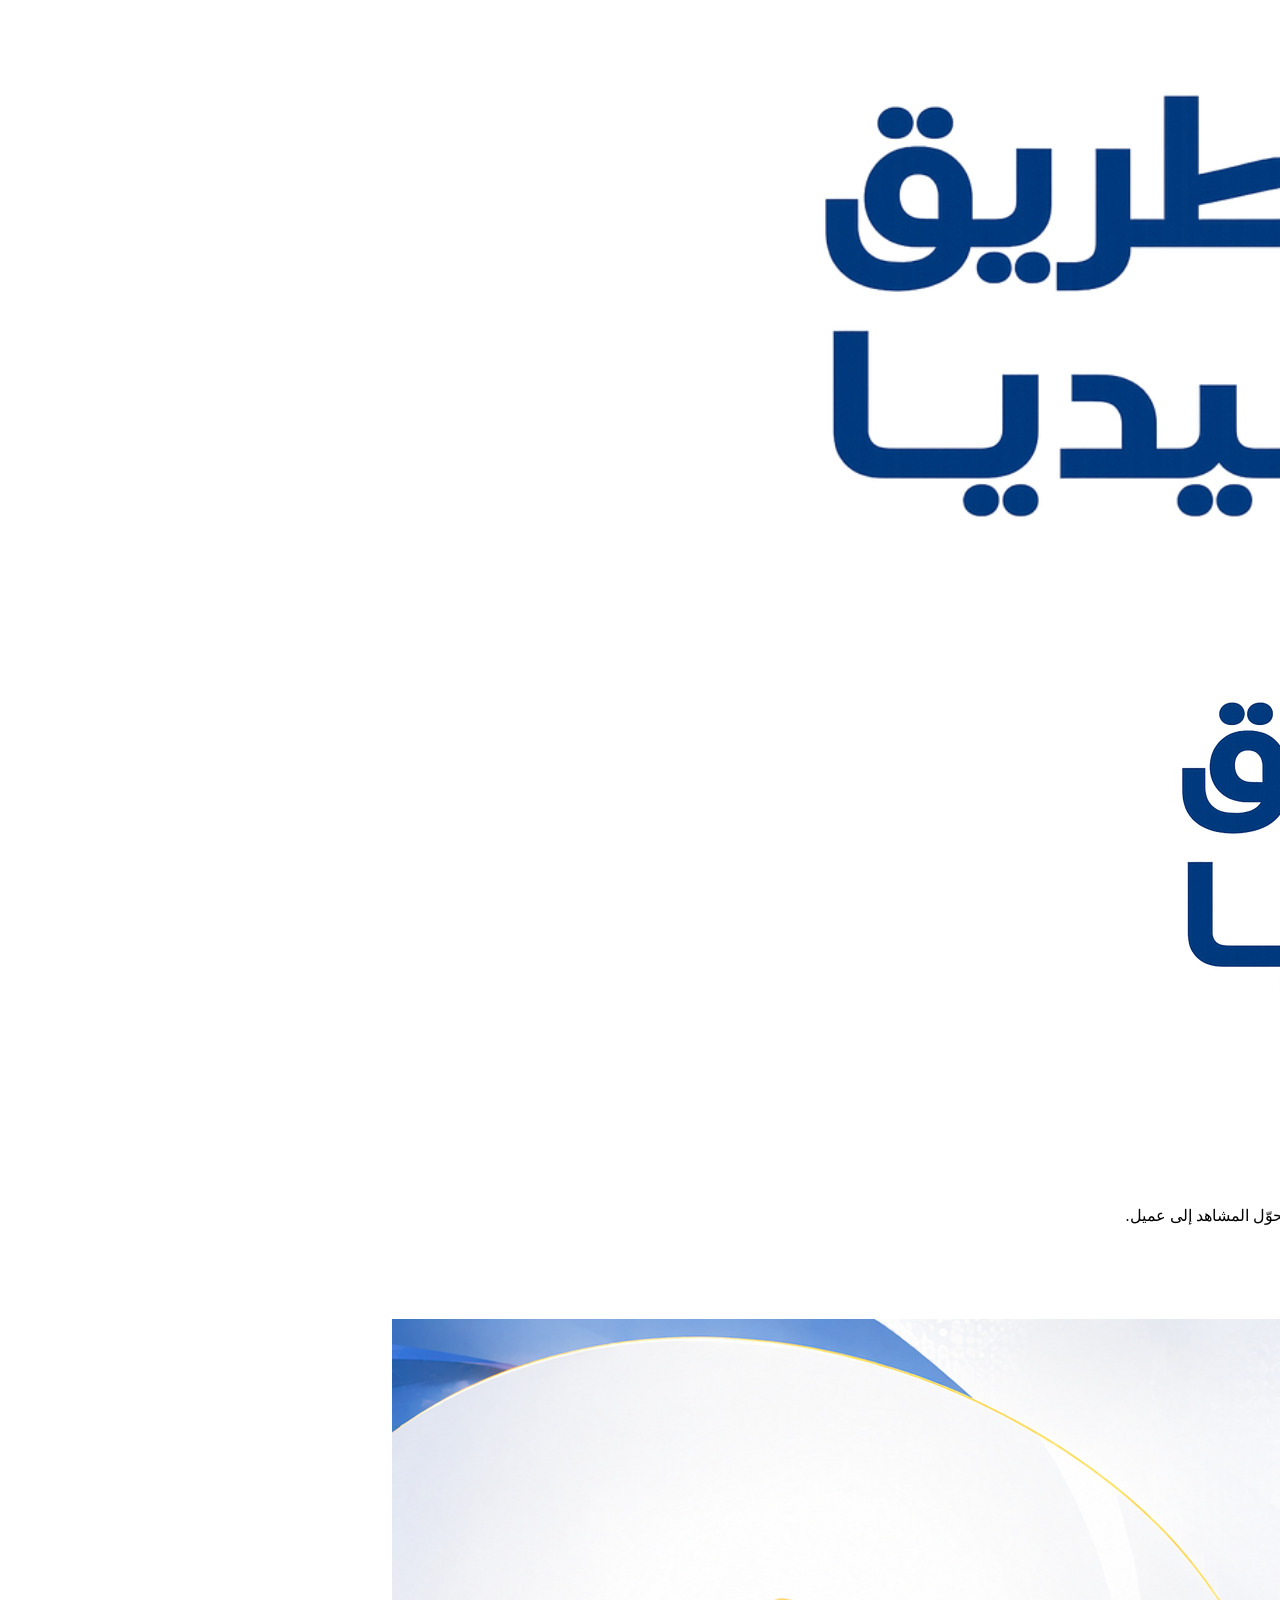
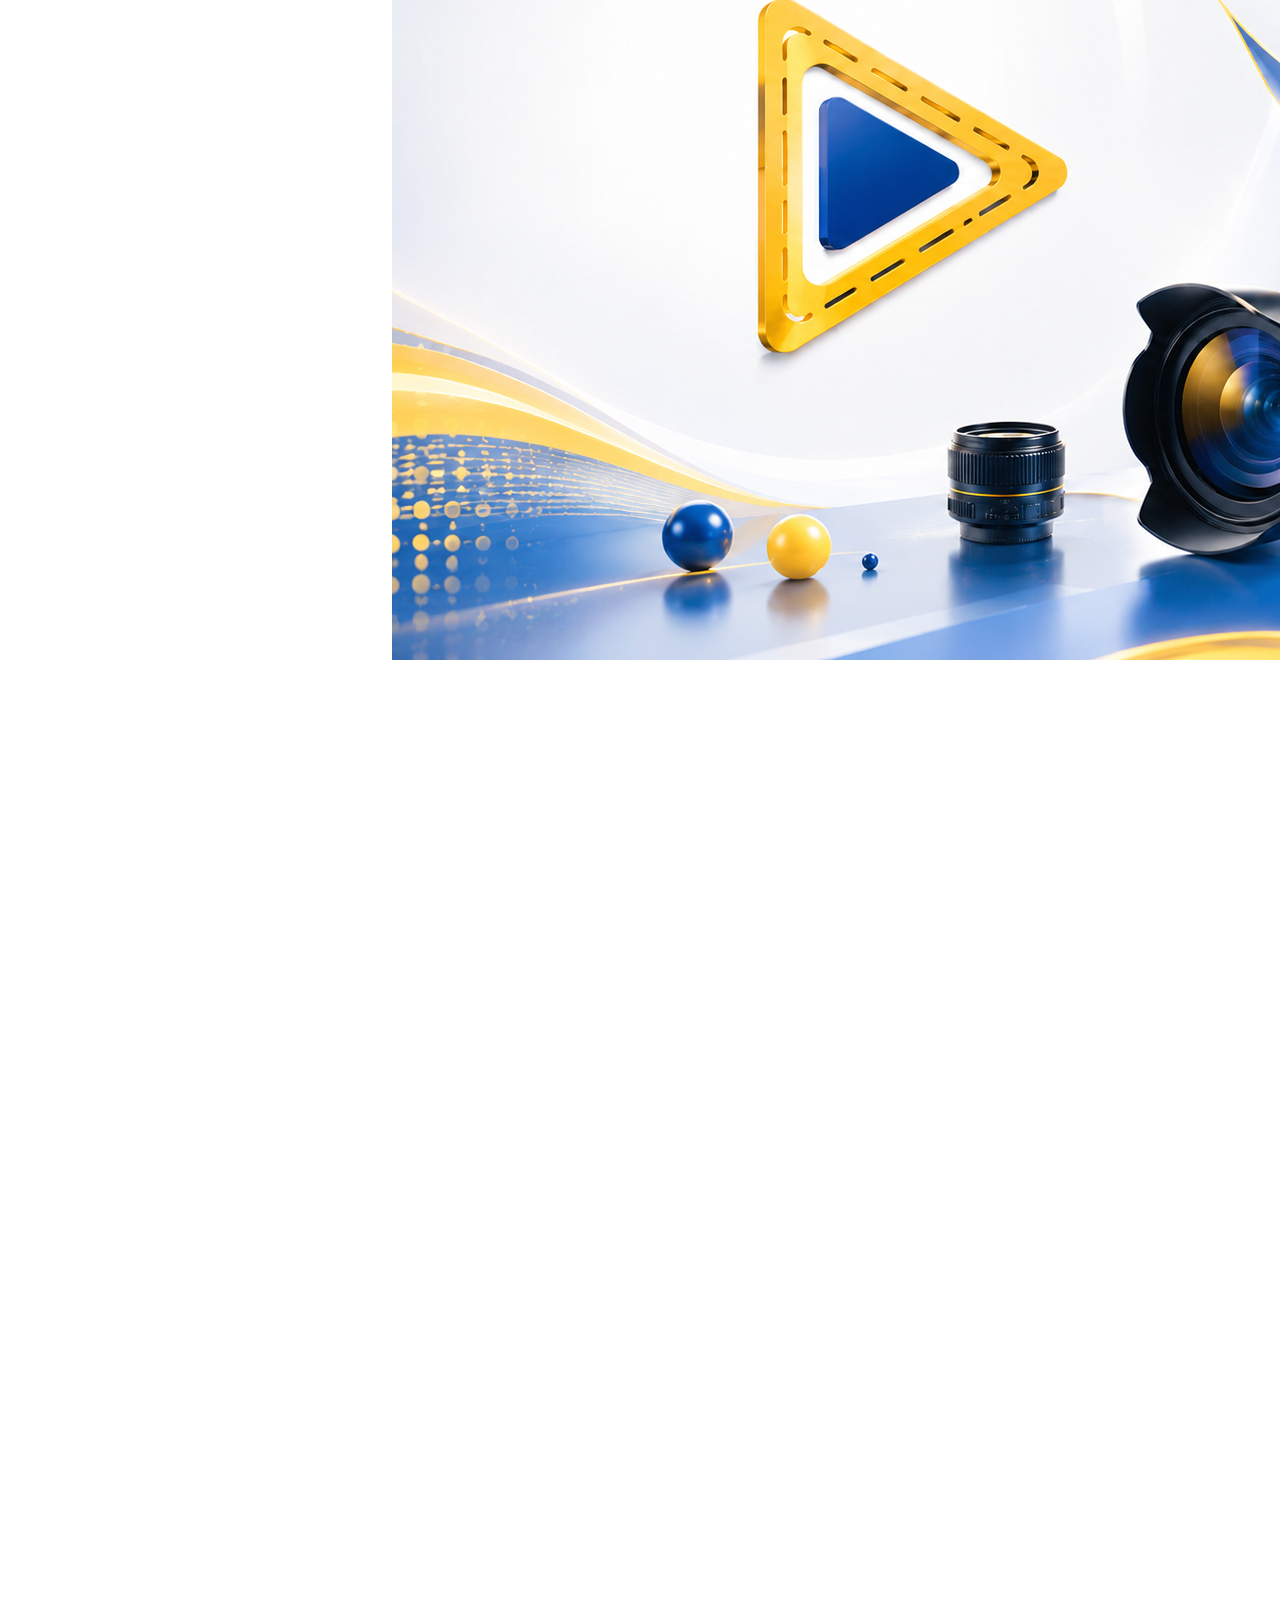
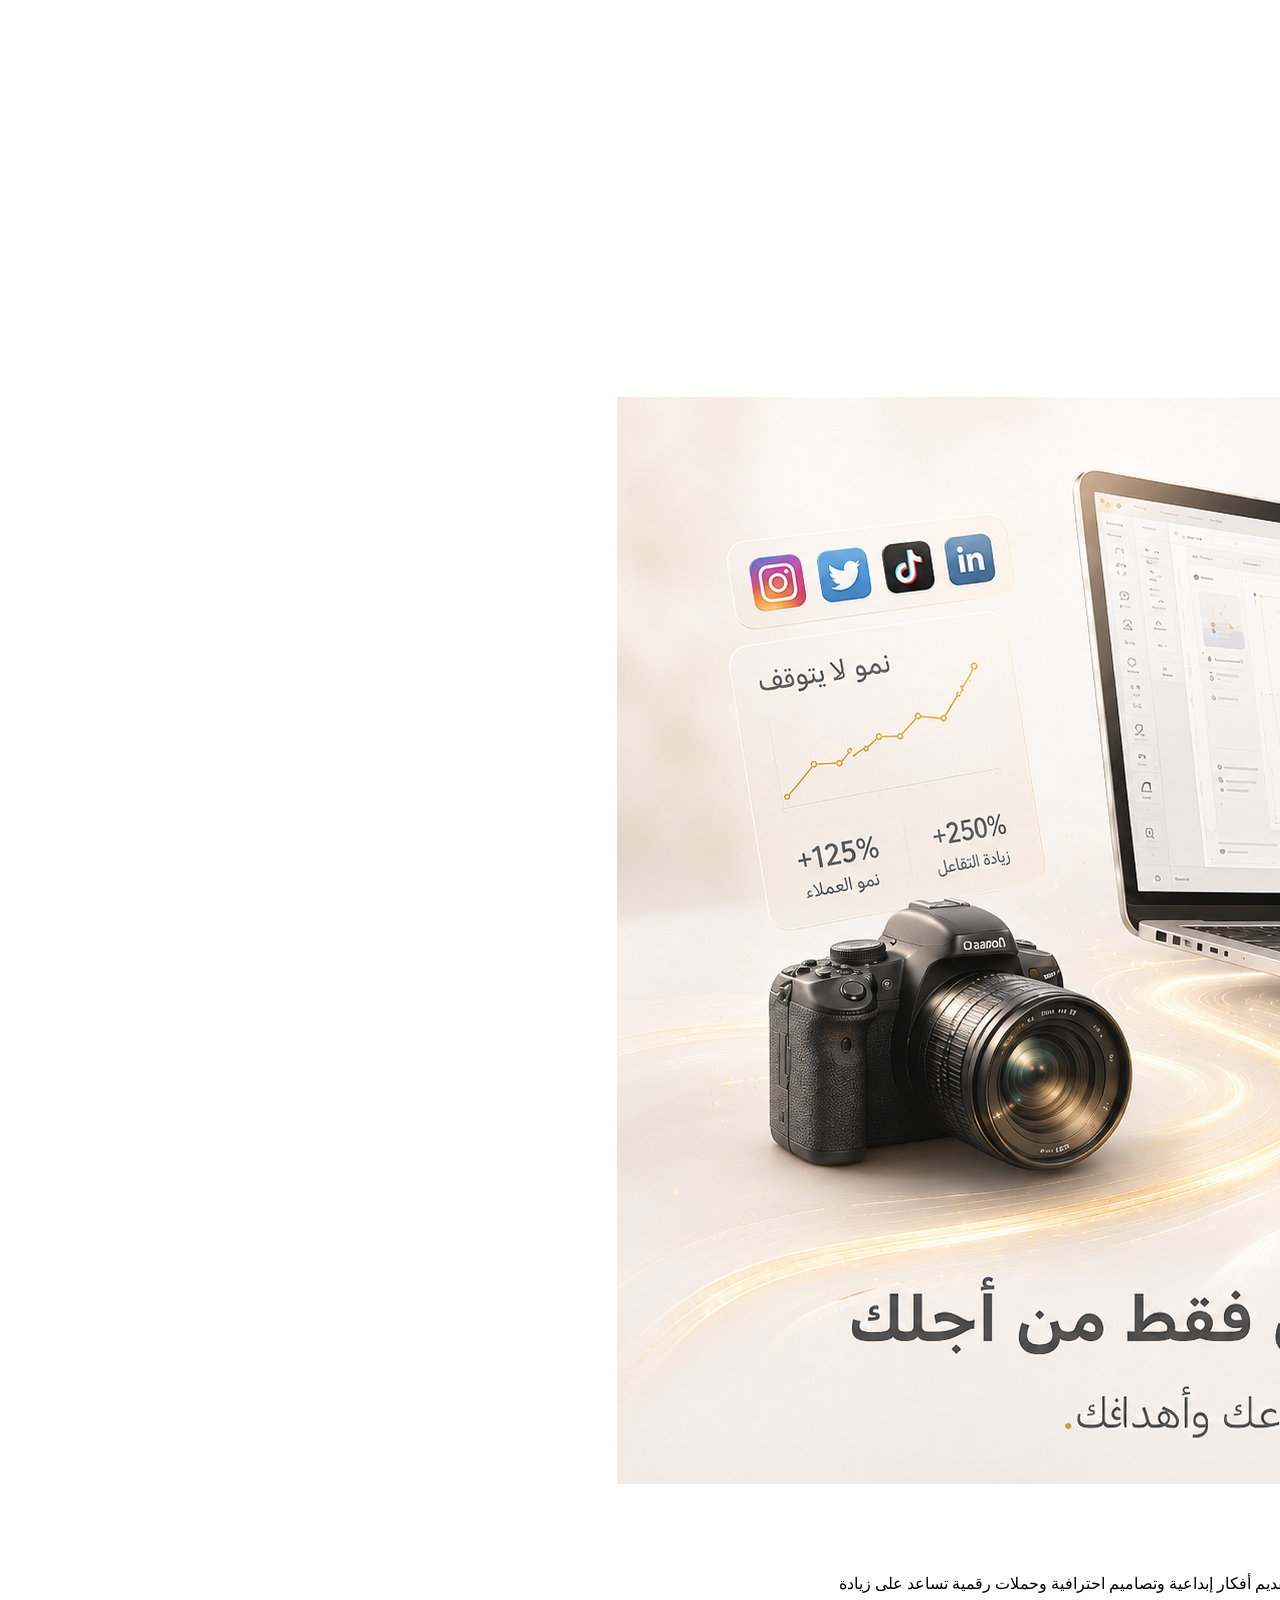
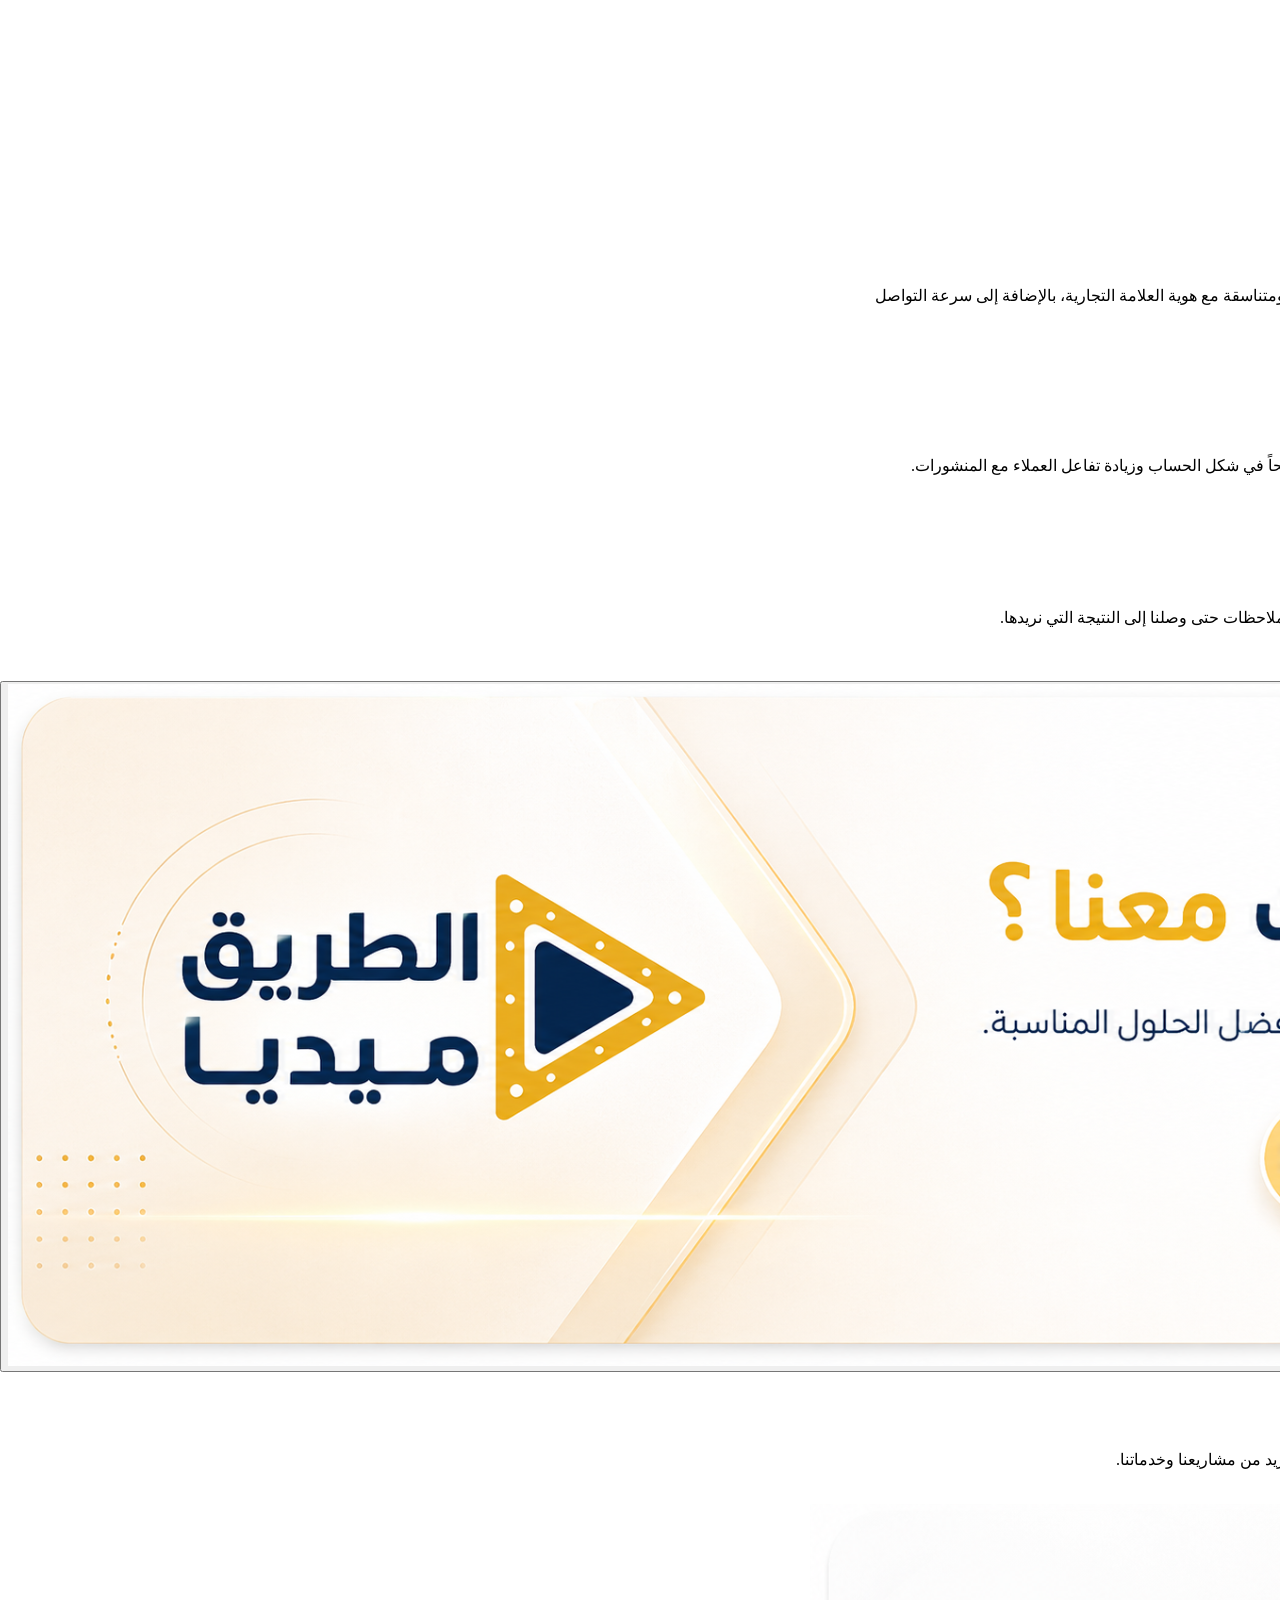
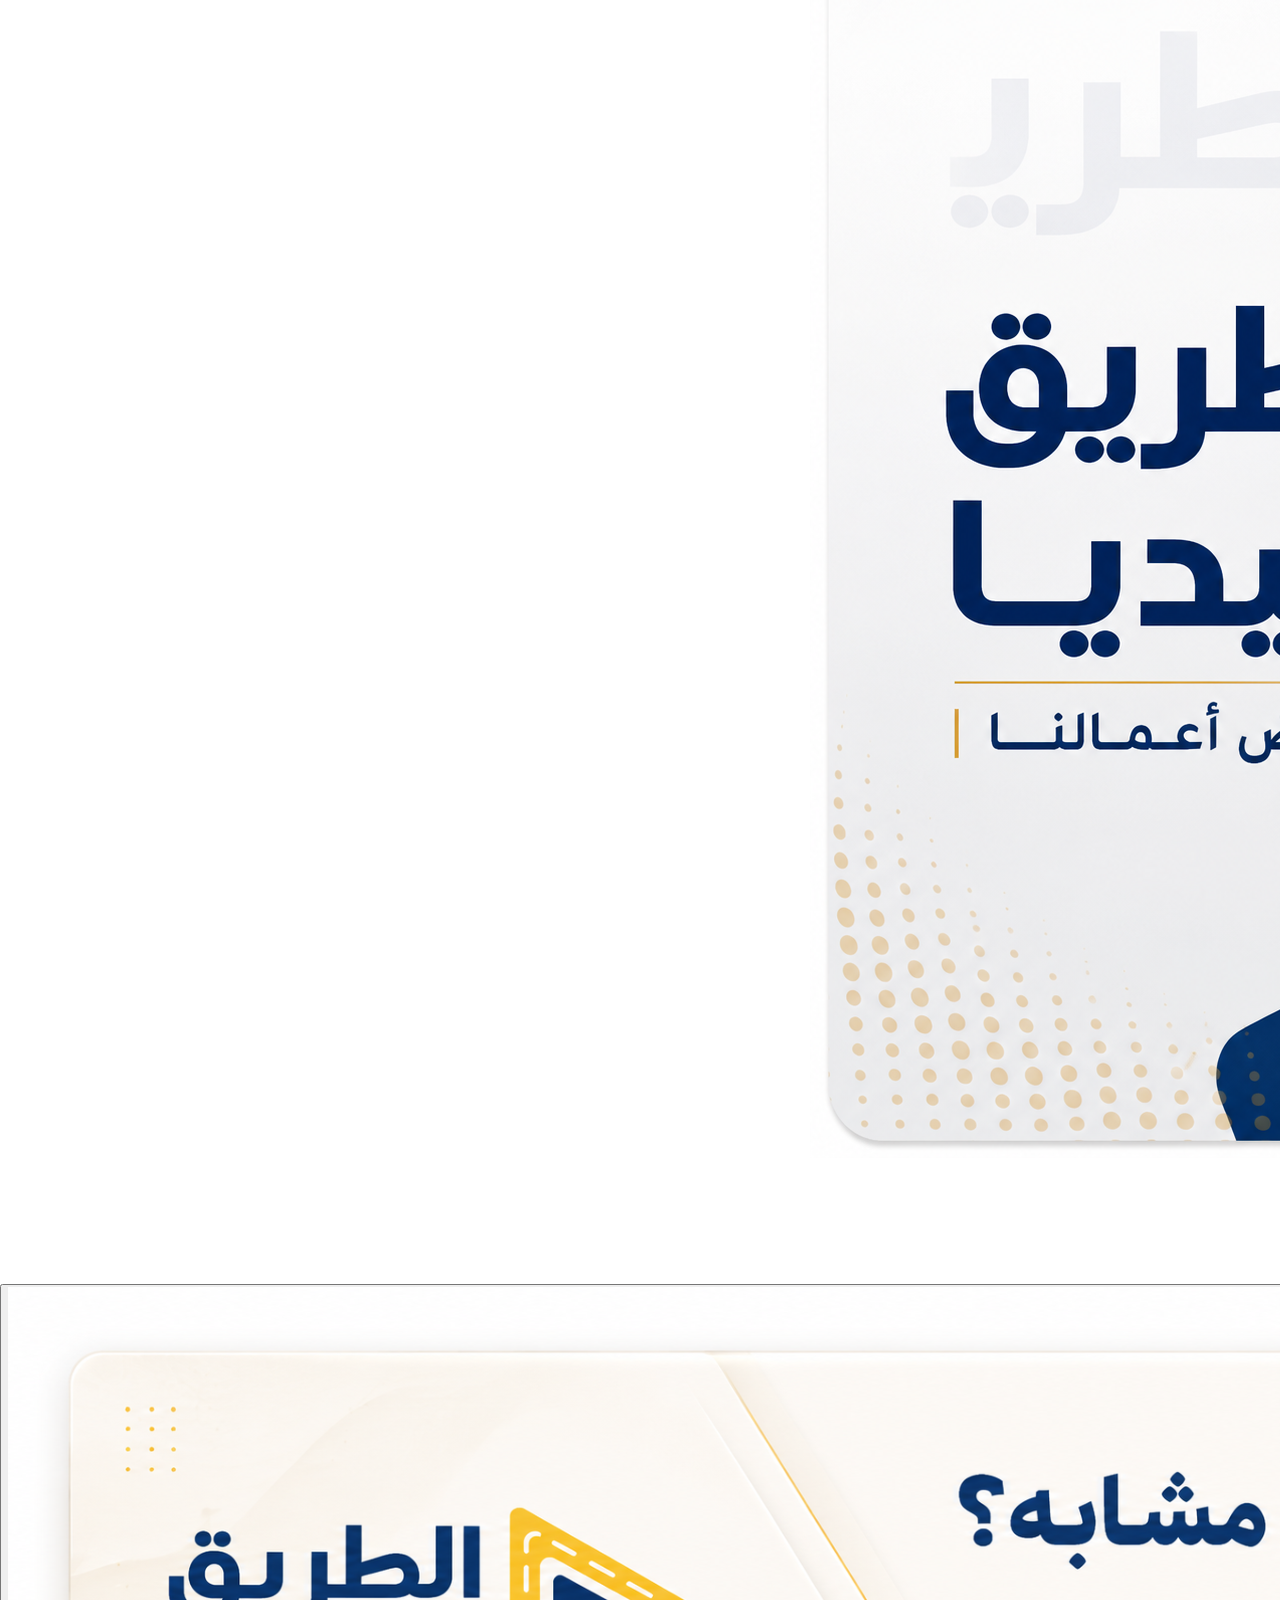
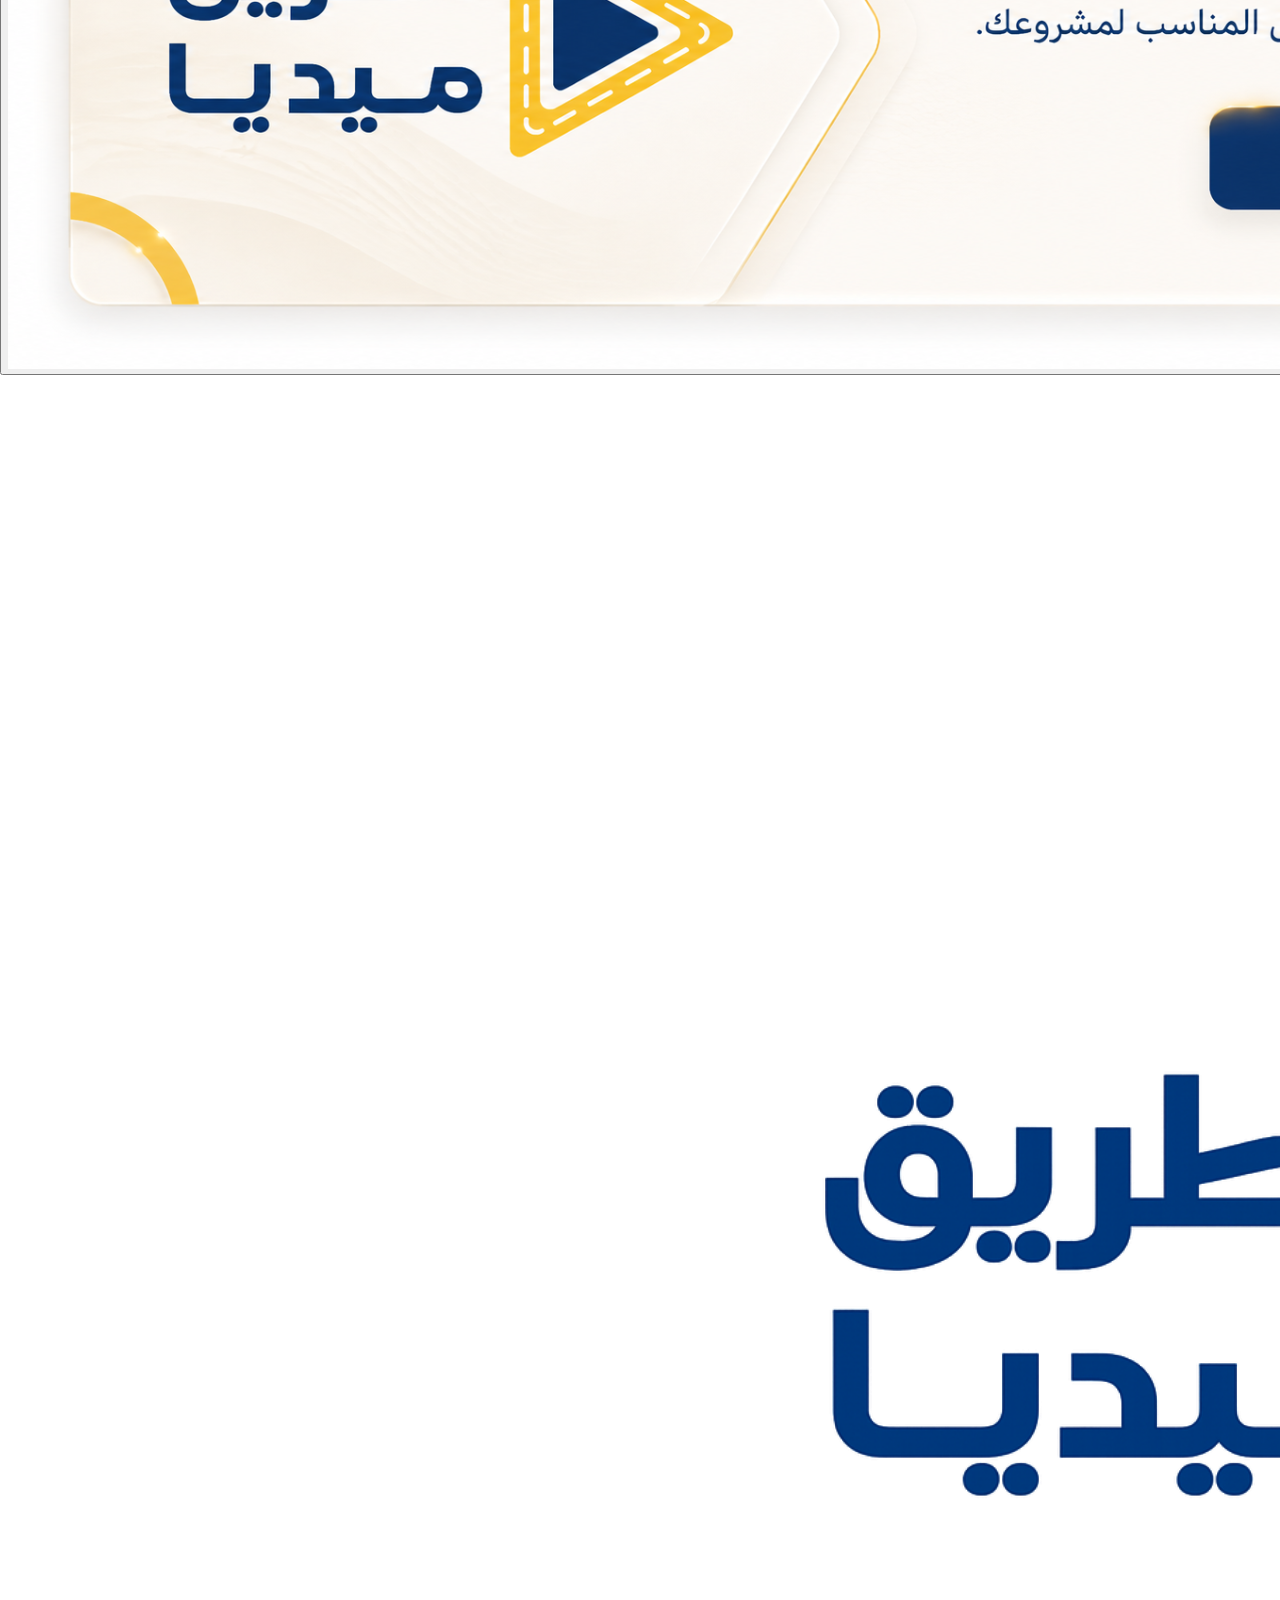
==== index.html @ e02ab599 "Add files via upload" ====
<!DOCTYPE html>
<html lang="ar" dir="rtl">

<head>
    <meta charset="UTF-8">

    <!-- يجعل الموقع متوافقاً مع الهواتف -->
    <meta name="viewport" content="width=device-width, initial-scale=1.0">
    <meta name="theme-color" content="#031c3b">
    <link rel="icon" type="image/png" href="[data-uri]">

    <title>الطريق ميديا | وكالة تسويق وإبداع رقمي</title>

    <meta
        name="description"
        content="الطريق ميديا وكالة إبداع وتسويق رقمي متخصصة في بناء العلامات التجارية، صناعة المحتوى، إدارة السوشال ميديا وتصميم التجارب الرقمية."
    >

    <link rel="stylesheet" href="style.css">
</head>

<body>

    <div class="site-preloader" id="sitePreloader" aria-hidden="true">
        <div class="preloader-mark">
            <svg class="preloader-logo-svg" viewBox="0 0 900 428" role="img" aria-label="شعار الطريق ميديا؛ المثلث الداخلي ثابت والمثلث الخارجي الزجاجي الذهبي يكتمل تدريجياً">
                <defs>
                    <image id="loaderStaticLogoSource" href="[data-uri]" x="0" y="0" width="900" height="428"></image>


                    <!-- فصل اسم الشركة عن علامة الشعار حتى يصبح النص أبيض فقط -->
                    <clipPath id="loaderBrandNameClip" clipPathUnits="userSpaceOnUse">
                        <rect x="0" y="0" width="525" height="428"></rect>
                    </clipPath>
                    <clipPath id="loaderInnerMarkClip" clipPathUnits="userSpaceOnUse">
                        <rect x="525" y="0" width="375" height="428"></rect>
                    </clipPath>
                    <image id="loaderOuterFrameSource" href="[data-uri]" x="0" y="0" width="900" height="428"></image>

                    <mask id="loaderOuterReveal" maskUnits="userSpaceOnUse" x="500" y="-20" width="420" height="470">
                        <rect x="500" y="-20" width="420" height="470" fill="#000"></rect>
                        <path
                            class="loader-outer-progress-mask"
                            pathLength="100"
                            d="M 557 49 L 850 212 L 557 377 L 557 49"
                        ></path>
                    </mask>

                    <linearGradient id="loaderGlassGold" gradientUnits="userSpaceOnUse" x1="535" y1="30" x2="865" y2="386">
                        <stop offset="0%" stop-color="#b87300"></stop>
                        <stop offset="16%" stop-color="#ffd33d"></stop>
                        <stop offset="36%" stop-color="#fff4a8"></stop>
                        <stop offset="51%" stop-color="#ffc400"></stop>
                        <stop offset="72%" stop-color="#fff1a0"></stop>
                        <stop offset="100%" stop-color="#c57b00"></stop>
                    </linearGradient>

                    <linearGradient id="loaderGlassHighlight" gradientUnits="userSpaceOnUse" x1="548" y1="35" x2="850" y2="370">
                        <stop offset="0%" stop-color="#fffbe5" stop-opacity=".16"></stop>
                        <stop offset="24%" stop-color="#fffef5" stop-opacity=".96"></stop>
                        <stop offset="48%" stop-color="#ffe46b" stop-opacity=".3"></stop>
                        <stop offset="70%" stop-color="#ffffff" stop-opacity=".88"></stop>
                        <stop offset="100%" stop-color="#ffd01d" stop-opacity=".12"></stop>
                    </linearGradient>

                    <linearGradient id="loaderMovingLight" gradientUnits="userSpaceOnUse" x1="540" y1="42" x2="862" y2="382">
                        <stop offset="0%" stop-color="#ffca16" stop-opacity="0"></stop>
                        <stop offset="28%" stop-color="#ffe36a" stop-opacity=".32"></stop>
                        <stop offset="50%" stop-color="#ffffff" stop-opacity="1"></stop>
                        <stop offset="72%" stop-color="#fff2a8" stop-opacity=".58"></stop>
                        <stop offset="100%" stop-color="#ffbd00" stop-opacity="0"></stop>
                    </linearGradient>

                    <filter id="loaderSoftGoldGlow" x="-100%" y="-100%" width="300%" height="300%">
                        <feGaussianBlur stdDeviation="7"></feGaussianBlur>
                    </filter>

                    <filter id="loaderFineGlow" x="-100%" y="-100%" width="300%" height="300%">
                        <feGaussianBlur in="SourceGraphic" stdDeviation="1.8" result="fineBlur"></feGaussianBlur>
                        <feMerge>
                            <feMergeNode in="fineBlur"></feMergeNode>
                            <feMergeNode in="SourceGraphic"></feMergeNode>
                        </feMerge>
                    </filter>

                    <filter id="loaderTravelGlow" x="-140%" y="-140%" width="380%" height="380%">
                        <feGaussianBlur stdDeviation="6.5" result="travelBlur"></feGaussianBlur>
                        <feMerge>
                            <feMergeNode in="travelBlur"></feMergeNode>
                            <feMergeNode in="SourceGraphic"></feMergeNode>
                        </feMerge>
                    </filter>

                    <filter id="loaderCornerGlow" x="-250%" y="-250%" width="600%" height="600%">
                        <feGaussianBlur stdDeviation="5" result="cornerBlur"></feGaussianBlur>
                        <feMerge>
                            <feMergeNode in="cornerBlur"></feMergeNode>
                            <feMergeNode in="SourceGraphic"></feMergeNode>
                        </feMerge>
                    </filter>

                    <filter id="loaderGlassFinish" x="-80%" y="-80%" width="260%" height="260%">
                        <feGaussianBlur in="SourceAlpha" stdDeviation="4.2" result="goldBlur"></feGaussianBlur>
                        <feFlood flood-color="#ffb900" flood-opacity=".48" result="goldColor"></feFlood>
                        <feComposite in="goldColor" in2="goldBlur" operator="in" result="outerGlow"></feComposite>
                        <feSpecularLighting in="SourceAlpha" surfaceScale="3.2" specularConstant=".78" specularExponent="24" lighting-color="#fff9d8" result="specular">
                            <fePointLight x="650" y="20" z="135"></fePointLight>
                        </feSpecularLighting>
                        <feComposite in="specular" in2="SourceAlpha" operator="in" result="specularCut"></feComposite>
                        <feMerge>
                            <feMergeNode in="outerGlow"></feMergeNode>
                            <feMergeNode in="SourceGraphic"></feMergeNode>
                            <feMergeNode in="specularCut"></feMergeNode>
                        </feMerge>
                    </filter>
                </defs>

                <!-- اسم الشركة أبيض، والمثلث الداخلي أصبح أبيض أيضاً -->
                <use href="#loaderStaticLogoSource" class="loader-white-brand-name" clip-path="url(#loaderBrandNameClip)"></use>
                <use href="#loaderStaticLogoSource" class="loader-static-logo" clip-path="url(#loaderInnerMarkClip)"></use>

                <!-- المثلث الخارجي يُبنى كطريق زجاجي ذهبي أرفع، والمثلث الداخلي الأبيض يبقى ثابتاً -->
                <g class="loader-glass-shell" mask="url(#loaderOuterReveal)">
                    <path
                        class="loader-glass-shadow"
                        pathLength="100"
                        d="M 557 49 L 850 212 L 557 377 L 557 49"
                    ></path>
                    <path
                        class="loader-glass-road"
                        pathLength="100"
                        d="M 557 49 L 850 212 L 557 377 L 557 49"
                    ></path>
                    <path
                        class="loader-glass-highlight"
                        pathLength="100"
                        d="M 557 49 L 850 212 L 557 377 L 557 49"
                    ></path>
                    <path
                        class="loader-glass-inner-edge"
                        pathLength="100"
                        d="M 557 49 L 850 212 L 557 377 L 557 49"
                    ></path>
                    <path
                        class="loader-road-dashes"
                        pathLength="100"
                        d="M 557 49 L 850 212 L 557 377 L 557 49"
                    ></path>
                </g>

                <!-- انعكاس ضوئي أبيض-ذهبي يسير مع مسار اكتمال المثلث -->
                <path
                    class="loader-progress-shine"
                    pathLength="100"
                    d="M 557 49 L 850 212 L 557 377 L 557 49"
                ></path>

                <!-- ومضات دقيقة عند الزوايا تظهر أثناء مرور خط التحميل -->
                <circle class="loader-corner-glint glint-one" cx="557" cy="49" r="7"></circle>
                <circle class="loader-corner-glint glint-two" cx="850" cy="212" r="7"></circle>
                <circle class="loader-corner-glint glint-three" cx="557" cy="377" r="7"></circle>
            </svg>
        </div>
    </div>

    <div class="scroll-progress" id="scrollProgress" aria-hidden="true"></div>
    <div class="cursor-dot" id="cursorDot" aria-hidden="true"></div>
    <div class="cursor-ring" id="cursorRing" aria-hidden="true"></div>

    <div class="top-signal">
        <span class="top-signal-dot" aria-hidden="true"></span>
        <span>نحوّل الأفكار إلى حضور رقمي قوي — تصميم، محتوى، تصوير وتسويق من مكان واحد</span>
    </div>

    <header>
        <div class="container header-content">

            <div class="logo" onclick="showPage('home')">
                <div class="logo-icon">
                     <img
  src="[data-uri]"
  alt="شعار الطريق ميديا"
/>
                </div>
            </div>

            <button
                class="menu-button"
                type="button"
                onclick="toggleMenu()"
                aria-label="فتح القائمة"
            >
                ☰
            </button>

            <nav id="mainMenu">
                <button
                    class="nav-button active"
                    data-page="home"
                    onclick="showPage('home')"
                >
                    الصفحة الرئيسية
                </button>

                <button
                    class="nav-button"
                    data-page="portfolio"
                    onclick="showPage('portfolio')"
                >
                    عرض أعمالنا
                </button>

                <button
                    class="nav-button"
                    data-page="contact"
                    onclick="showPage('contact')"
                >
                    تواصل معنا
                </button>
            </nav>

            <button
                class="header-button"
                type="button"
                onclick="showPage('contact')"
            >
                ابدأ مشروعك
            </button>
        </div>
    </header>

    <main>

        <section id="home" class="page active">

            <section class="hero">
                <div class="container hero-content">

                    <div>
                        <span class="small-title">
                            شريكك للنمو وصناعة التأثير
                        </span>

                        <h1>
                            نصنع علامة
                            <span>تُرى وتُذكر</span>
                            وتنمو
                        </h1>

                        <p class="hero-text">
                            نبني حضورك الرقمي بمنهجية الشركات الكبرى: استراتيجية واضحة،
                            هوية متماسكة، محتوى يلفت الانتباه وتجارب تسويقية تحوّل المشاهد إلى عميل.
                        </p>

                        <div class="buttons">
                            <button
                                class="button button-main"
                                type="button"
                                onclick="showPage('portfolio')"
                            >
                                شاهد أعمالنا
                            </button>

                            <button
                                class="button button-outline"
                                type="button"
                                onclick="showPage('contact')"
                            >
                                تواصل معنا
                            </button>
                        </div>

                        <div class="hero-metrics" aria-label="مميزات الطريق ميديا">
                            <div class="hero-metric">
                                <strong>360°</strong>
                                <span>حلول تسويقية متكاملة</span>
                            </div>
                            <div class="hero-metric">
                                <strong>Premium</strong>
                                <span>تنفيذ بصري احترافي</span>
                            </div>
                            <div class="hero-metric">
                                <strong>Fast</strong>
                                <span>تواصل وتنفيذ مرن</span>
                            </div>
                        </div>
                    </div>

                    <!--
                        الصورة الرئيسية مضمّنة داخل ملف HTML بصيغة Base64.
                        لذلك لا تحتاج إلى وضع ملف صورة منفصل بجانب الصفحة.
                    -->
                    <div class="hero-image-card">
                        <img
                            class="site-logo"
                            src="images/embedded-image-02.png"
                            alt="تصميم الطريق ميديا"
                        >

                        <div class="hero-float-card card-one" aria-hidden="true">
                            <span class="float-icon">✦</span>
                            <span>هوية بصرية متماسكة</span>
                        </div>

                        <div class="hero-float-card card-two" aria-hidden="true">
                            <span class="float-icon">↗</span>
                            <span>أفكار تصنع النمو</span>
                        </div>
                    </div>

                </div>
            </section>

            <section class="section">
                <div class="container">

                    <div class="section-header">
                        <span class="small-title">خدماتنا</span>

                        <h2 class="section-title">
                            كل ما تحتاجه لتنمية مشروعك
                        </h2>

                        <p class="section-description">
                            نقدم مجموعة من الخدمات الإبداعية والتسويقية
                            المصممة حسب احتياجات كل مشروع.
                        </p>
                    </div>

                    <div class="admin-services-grid" id="publicServicesGrid">
                        <article class="admin-service-card">
                            <div class="admin-service-visual">
                                <img src="https://images.unsplash.com/photo-1611162617474-5b21e879e113?auto=format&amp;fit=crop&amp;w=1400&amp;q=84" alt="إدارة مواقع التواصل الاجتماعي" loading="lazy">
                                <span class="admin-service-number">01</span><div class="admin-service-icon">◉</div>
                            </div><div class="admin-service-content"><span class="admin-service-kicker">Digital Growth</span><h3>Social Media Management</h3><p>إدارة المحتوى، التخطيط، النشر وبناء الهوية الرقمية للحسابات.</p></div>
                        </article>
                        <article class="admin-service-card">
                            <div class="admin-service-visual">
                                <img src="https://images.unsplash.com/photo-1452780212940-6f5c0d14d848?auto=format&amp;fit=crop&amp;w=1400&amp;q=84" alt="تصوير المنتجات" loading="lazy">
                                <span class="admin-service-number">02</span><div class="admin-service-icon">◎</div>
                            </div><div class="admin-service-content"><span class="admin-service-kicker">Visual Production</span><h3>Photography</h3><p>تصوير المنتجات والحملات التجارية بأسلوب احترافي متوافق مع العلامة.</p></div>
                        </article>
                        <article class="admin-service-card">
                            <div class="admin-service-visual">
                                <img src="https://images.unsplash.com/photo-1574717024653-61fd2cf4d44d?auto=format&amp;fit=crop&amp;w=1400&amp;q=84" alt="إنتاج ومونتاج الفيديو" loading="lazy">
                                <span class="admin-service-number">03</span><div class="admin-service-icon">▶</div>
                            </div><div class="admin-service-content"><span class="admin-service-kicker">Motion &amp; Editing</span><h3>Video Editing</h3><p>مونتاج الفيديوهات الإعلانية والقصيرة مع معالجة بصرية احترافية.</p></div>
                        </article>
                        <article class="admin-service-card">
                            <div class="admin-service-visual">
                                <img src="https://images.unsplash.com/photo-1547658719-da2b51169166?auto=format&amp;fit=crop&amp;w=1400&amp;q=84" alt="تصميم المواقع" loading="lazy">
                                <span class="admin-service-number">04</span><div class="admin-service-icon">⌘</div>
                            </div><div class="admin-service-content"><span class="admin-service-kicker">Web Experience</span><h3>Web Design</h3><p>تصميم مواقع سريعة ومتجاوبة تعكس هوية المشروع وتخدم أهدافه.</p></div>
                        </article>
                    </div>
                </div>
            </section>


            <!-- قسم كيفية عملنا -->
            <section class="section process-section" aria-labelledby="processTitle">
                <div class="container">
                    <div class="section-header">
                        <span class="small-title">كيفية عملنا</span>

                        <h2 class="section-title" id="processTitle">
                            نحول فكرتك إلى مشروع ناجح
                        </h2>

                        <p class="section-description">
                            نعمل معك بخطوات واضحة ومنظمة، من فهم احتياجات مشروعك وحتى إطلاق المحتوى ومتابعة النتائج.
                        </p>
                    </div>

                    <div class="process-grid">
                        <article class="process-card">
                            <div class="process-number" aria-hidden="true">01</div>
                            <h3>نستمع إلى فكرتك</h3>
                            <p>
                                نتعرّف على مشروعك، جمهورك، أهدافك والخدمة التي تحتاجها للوصول إلى أفضل تصور للعمل.
                            </p>
                        </article>

                        <article class="process-card">
                            <div class="process-number" aria-hidden="true">02</div>
                            <h3>نضع الخطة المناسبة</h3>
                            <p>
                                نحدد الأفكار، أسلوب المحتوى، الهوية البصرية وخطوات التنفيذ بما يتناسب مع ميزانيتك وأهدافك.
                            </p>
                        </article>

                        <article class="process-card">
                            <div class="process-number" aria-hidden="true">03</div>
                            <h3>نبدأ التصميم والتنفيذ</h3>
                            <p>
                                ننفذ التصاميم، التصوير، الفيديو أو الحملة الإعلانية مع الاهتمام بالجودة وأدق التفاصيل.
                            </p>
                        </article>

                        <article class="process-card">
                            <div class="process-number" aria-hidden="true">04</div>
                            <h3>نراجع ونتابع النتائج</h3>
                            <p>
                                نراجع العمل معك، ننفذ التعديلات المتفق عليها ونتابع الأداء لتحسين النتائج باستمرار.
                            </p>
                        </article>
                    </div>
                </div>
            </section>

            <section class="section section-light">
                <div class="container about-grid">

                    <div class="about-image">
                        <img
                            src="images/embedded-image-03.png"
                            alt="فريق يعمل معك وليس فقط من أجلك - الطريق ميديا"
                        >
                    </div>

                    <div class="about-content">
                        <span class="small-title">نبذة عن الشركة</span>

                        <h2>من نحن</h2>

                        <p>
                            الطريق ميديا شركة متخصصة في صناعة المحتوى
                            والتسويق الرقمي وبناء الهوية البصرية.
                            نعمل مع الشركات والمشاريع لتقديم أفكار
                            إبداعية وتصاميم احترافية وحملات رقمية
                            تساعد على زيادة الانتشار وتحقيق النتائج.
                        </p>

                        <div class="feature-list">
                            <div class="feature">
                                <span>✓</span>
                                أفكار وتصاميم مخصصة لكل عميل
                            </div>

                            <div class="feature">
                                <span>✓</span>
                                متابعة وتواصل مستمر
                            </div>

                            <div class="feature">
                                <span>✓</span>
                                جودة واهتمام بأدق التفاصيل
                            </div>
                        </div>
                    </div>
                </div>
            </section>

            <!-- قسم آراء العملاء: استخدم تقييمات حقيقية وبعد موافقة أصحابها قبل النشر -->
            <section class="section testimonials-section" aria-labelledby="testimonialsTitle">
                <div class="container">
                    <div class="section-header">
                        <span class="small-title">آراء عملائنا</span>

                        <h2 class="section-title" id="testimonialsTitle">
                            ثقة عملائنا هي نجاحنا
                        </h2>

                        <p class="section-description">
                            تجارب تعبّر عن جودة العمل، الاهتمام بالتفاصيل والالتزام في تنفيذ المشاريع.
                        </p>
                    </div>

                    <div class="testimonials-grid">
                        <article class="testimonial-card">
                            <div class="testimonial-stars" aria-label="تقييم خمس نجوم">★★★★★</div>

                            <h3>تعامل احترافي ونتائج مميزة</h3>

                            <blockquote>
                                كانت تجربتنا مع الطريق ميديا ممتازة من البداية حتى تسليم العمل. فهموا احتياجات مشروعنا وقدموا تصاميم جميلة ومتناسقة مع هوية العلامة التجارية، بالإضافة إلى سرعة التواصل والالتزام بالمواعيد.
                            </blockquote>

                            <div class="testimonial-author">
                                <div class="testimonial-avatar" aria-hidden="true">أ</div>
                                <div>
                                    <strong>أحمد</strong>
                                    <span>صاحب متجر إلكتروني</span>
                                </div>
                            </div>
                        </article>

                        <article class="testimonial-card">
                            <div class="testimonial-stars" aria-label="تقييم خمس نجوم">★★★★★</div>

                            <h3>فريق مبدع ومتعاون</h3>

                            <blockquote>
                                ساعدتنا الطريق ميديا في تطوير شكل صفحاتنا على مواقع التواصل وصناعة محتوى أكثر احترافية. لاحظنا تحسناً واضحاً في شكل الحساب وزيادة تفاعل العملاء مع المنشورات.
                            </blockquote>

                            <div class="testimonial-author">
                                <div class="testimonial-avatar" aria-hidden="true">س</div>
                                <div>
                                    <strong>سارة</strong>
                                    <span>صاحبة مشروع تجاري</span>
                                </div>
                            </div>
                        </article>

                        <article class="testimonial-card">
                            <div class="testimonial-stars" aria-label="تقييم خمس نجوم">★★★★★</div>

                            <h3>جودة عالية واهتمام بالتفاصيل</h3>

                            <blockquote>
                                تجربة رائعة في تصوير المنتجات وتصميم الحملة الإعلانية. الصور ظهرت بجودة ممتازة، والفريق كان متعاوناً ويتقبل الملاحظات حتى وصلنا إلى النتيجة التي نريدها.
                            </blockquote>

                            <div class="testimonial-author">
                                <div class="testimonial-avatar" aria-hidden="true">م</div>
                                <div>
                                    <strong>محمد</strong>
                                    <span>مدير متجر منتجات</span>
                                </div>
                            </div>
                        </article>
                    </div>
                </div>
            </section>

            <section class="section">
                <div class="container">
                    <button class="home-ad-banner" id="homeAdBanner" type="button" onclick="showPage('contact')" aria-label="اطلب استشارة من الطريق ميديا">
                        <img src="images/embedded-image-04.png" alt="إعلان الطريق ميديا - جاهز تبدأ مشروعك معنا؟">
                    </button>
                </div>
            </section>
        </section>

        <section id="portfolio" class="page">

            <section class="page-header">
                <div class="container">
                    <span class="small-title">
                        نماذج من مشاريعنا
                    </span>

                    <h1>عرض أعمالنا</h1>

                    <p>
                       تعرّفوا على مجموعة من أبرز أعمالنا في التصميم والتصوير والحملات الإعلانية، ونتشرف بزيارتكم لموقعنا للاطلاع على المزيد من مشاريعنا وخدماتنا.
                    </p>
                </div>
            </section>

            <section class="section">
                <div class="container">
                    <div class="projects-grid" id="portfolioProjectsGrid">
                        <div class="admin-empty-card">جاري تحميل الأعمال من صفحة الأدمن...</div>
                    </div>
                </div>
            </section>


             <section class="portfolio-pdf-section">
                <div class="container">
                    <div class="portfolio-pdf-box">
                        <div class="portfolio-pdf-icon">
                            <img
                                src="images/embedded-image-08.png"
                                alt="غلاف معرض أعمال الطريق ميديا"
                            >
                        </div>

                        <h2>شاهد معرض أعمالنا الكامل</h2>

                        <p>
                            تصفّح ملف معرض أعمال الطريق ميديا للاطلاع علىِ
                            نماذج إضافية من مشاريعنا وتصاميمنا السابقة.
                        </p>

                        <a
                            href="https://drive.google.com/drive/folders/18BBTpqIFCvIoMp1PabKAwgpMT_gQk855"
                            target="_blank"
                            rel="noopener noreferrer"
                            class="button button-main portfolio-pdf-button"
                        >
                            مشاهدة معرض أعمالنا
                        </a>
                          
                    </div>
                </div>
            </section>

            <!-- تصميم دعوة التواصل الجديد -->
            <section class="section section-light">
                <div class="container">
                    <button class="portfolio-cta-banner" type="button" onclick="showPage('contact')" aria-label="تواصل معنا">
                        <img src="images/embedded-image-09.png" alt="هل لديك مشروع مشابه؟ تواصل معنا">
                    </button>
                </div>
            </section>

        </section><!-- نهاية صفحة عرض أعمالنا -->
<section id="contact" class="page">

            <section class="page-header">
                <div class="container">
                    <span class="small-title">
                        نحن هنا لمساعدتك
                    </span>

                    <h1>تواصل معنا</h1>

                    <p>
                        اختر الطريقة المناسبة لك، أو أرسل تفاصيل
                        مشروعك مباشرة من النموذج.
                    </p>
                </div>
            </section>

            <section class="section">
                <div class="container contact-grid">

                    <div class="contact-box">
                        <h2>معلومات التواصل</h2>

                       

                        <div class="contact-list">

                            <div class="contact-item">
                                <div class="contact-icon">☎</div>

                                <div>
                                    <strong>رقم الهاتف</strong>

                                    <a href="tel:+962796617148">
                                        0796617148
                                    </a>
                                </div>
                            </div>

                            <div class="contact-item">
                                <div class="contact-icon">✉</div>

                                <div>
                                    <strong>البريد الإلكتروني</strong>

                                    <a href="mailto:altariqmedia032@gmail.com
">
                                        altariqmedia032@gmail.com

                                    </a>
                                </div>
                            </div>

                            <div class="contact-item">
                                <div class="contact-icon">⌖</div>

                                <div>
                                    <strong>العنوان</strong>

                                    <span>شارع الامير حسن (كلية حطين) ، الأردن</span>
                                </div>
                            </div>

                            <div class="contact-item">
                                <div class="contact-icon">◷</div>

                                <div>
                                    <strong>ساعات العمل</strong>

                                    <span>
                                        السبت - الخميس |
                                        9:00 صباحاً - 6:00 مساءً
                                    </span>
                                </div>
                            </div>
                        </div>

                        <div class="social-links">

                            <a
                                href="https://www.instagram.com/altariq.creativehouse?igsh=cjdodWRteHV4enph"
                                target="_blank"
                                rel="noopener noreferrer"
                            >
                                إنستغرام
                            </a>

                             <a
                                href="https://wa.me/962779947243"
                                target="_blank"
                                rel="noopener noreferrer"
                            >
                                واتساب
                            </a>
                           
                        </div>
                    </div>

                    <div class="contact-box">
                        <h2>أرسل تفاصيل طلبك</h2>

                        <p>
                            عند الضغط على زر الإرسال سيتم فتح واتساب
                            برسالة تحتوي على جميع المعلومات.
                        </p>

                        <form
                            class="contact-form"
                            id="contactForm"
                        >

                            <div class="form-group">
                                <label for="name">الاسم</label>

                                <input
                                    class="form-control"
                                    id="name"
                                    type="text"
                                    placeholder="اكتب اسمك"
                                    required
                                >
                            </div>

                            <div class="form-group">
                                <label for="phone">رقم الهاتف</label>

                                <input
                                    class="form-control"
                                    id="phone"
                                    type="tel"
                                    placeholder="07XXXXXXXX"
                                    required
                                >
                            </div>

                            <div class="form-group full">
                                <label for="service">
                                    الخدمة المطلوبة
                                </label>

                                <select
                                    class="form-control"
                                    id="service"
                                    required
                                >
                                    <option value="">
                                        اختر الخدمة
                                    </option>

                                    <option>
                                        إدارة السوشال ميديا
                                    </option>

                                    <option>
                                        التصميم والهوية البصرية
                                    </option>

                                    <option>
                                        التصوير وصناعة الفيديو
                                    </option>

                                    <option>
                                        الحملات الإعلانية
                                    </option>

                                    <option>
                                        تصميم موقع إلكتروني
                                    </option>

                                    <option>
                                        خدمة أخرى
                                    </option>
                                </select>
                            </div>

                            <div class="form-group full">
                                <label for="message">
                                    تفاصيل الطلب
                                </label>

                                <textarea
                                    class="form-control"
                                    id="message"
                                    placeholder="اكتب تفاصيل مشروعك هنا..."
                                    required
                                ></textarea>
                            </div>

                            <div class="form-group full">
                                <button
                                    class="button button-main"
                                    id="whatsappSubmitButton"
                                    type="submit"
                                >
                                    إرسال
                                </button>
                            </div>

                            <p class="form-note">
                                النموذج لا يحتاج إلى قاعدة بيانات،
                                حيث يتم إرسال الطلب مباشرة عبر واتساب.
                            </p>
                        </form>
                    </div>
                </div>
            </section>
        </section>
    </main>

    <footer>
        <div class="container footer-content">

            <div class="logo footer-logo" onclick="showPage('home')" role="button" tabindex="0" aria-label="العودة إلى الصفحة الرئيسية">
                <svg class="footer-brand-svg" viewBox="0 0 900 428" role="img" aria-label="شعار الطريق ميديا باللون الأبيض مع مثلث داخلي أبيض متمركز ومثلث ذهبي لامع">
                    <defs>
                        <image id="footerLogoSource" href="[data-uri]" x="0" y="0" width="900" height="428"></image>

                        <clipPath id="footerLogoNameClip" clipPathUnits="userSpaceOnUse">
                            <rect x="0" y="0" width="535" height="428"></rect>
                        </clipPath>

                        <clipPath id="footerLogoInnerClip" clipPathUnits="userSpaceOnUse">
                            <polygon points="590,105 780,212 590,320"></polygon>
                        </clipPath>

                        <mask id="footerGoldFrameMask" maskUnits="userSpaceOnUse" x="520" y="10" width="370" height="410">
                            <rect x="520" y="10" width="370" height="410" fill="#000"></rect>
                            <path d="M 557 49 L 850 212 L 557 377 L 557 49"
                                  fill="none" stroke="#fff" stroke-width="42"
                                  stroke-linejoin="round" stroke-linecap="round"></path>
                        </mask>

                        <linearGradient id="footerShineGradient" x1="0" y1="0" x2="1" y2="0">
                            <stop offset="0%" stop-color="#fff" stop-opacity="0"></stop>
                            <stop offset="42%" stop-color="#fff" stop-opacity="0"></stop>
                            <stop offset="50%" stop-color="#fff" stop-opacity="1"></stop>
                            <stop offset="58%" stop-color="#fff7c7" stop-opacity=".72"></stop>
                            <stop offset="100%" stop-color="#fff" stop-opacity="0"></stop>
                        </linearGradient>

                        <filter id="footerSoftGlow" x="-100%" y="-100%" width="300%" height="300%">
                            <feGaussianBlur stdDeviation="7" result="blur"></feGaussianBlur>
                            <feMerge>
                                <feMergeNode in="blur"></feMergeNode>
                                <feMergeNode in="SourceGraphic"></feMergeNode>
                            </feMerge>
                        </filter>
                    </defs>

                    <use href="#footerLogoSource" class="footer-logo-original"></use>
                    <use href="#footerLogoSource" class="footer-logo-white-layer" clip-path="url(#footerLogoNameClip)"></use>
                    <use href="#footerLogoSource" class="footer-logo-white-layer" clip-path="url(#footerLogoInnerClip)"></use>

                    <g mask="url(#footerGoldFrameMask)" class="footer-logo-shine-mask">
                        <rect class="footer-logo-moving-shine" x="420" y="-120" width="150" height="700"
                              fill="url(#footerShineGradient)" transform="rotate(-18 495 214)"></rect>
                    </g>
                </svg>
            </div>

            <p>
                جميع الحقوق محفوظة ©
                <span id="currentYear"></span>
            </p>
        </div>
    </footer>

    <a
        class="whatsapp-button"
        href="https://wa.me/962779947243"
        target="_blank"
        rel="noopener noreferrer"
        title="تواصل عبر واتساب"
    >
        و
    </a>

    

<!-- ربط موقع الزوار بقاعدة Firebase وعرض المنتجات وتسجيل الإحصائيات -->
    

    


<div id="firebaseProductsContainer" hidden aria-hidden="true"></div>
<script src="script.js"></script>
<script type="module" src="original-firebase.js"></script>
<script type="module" src="public-admin-sync.js"></script>
</body>

</html>
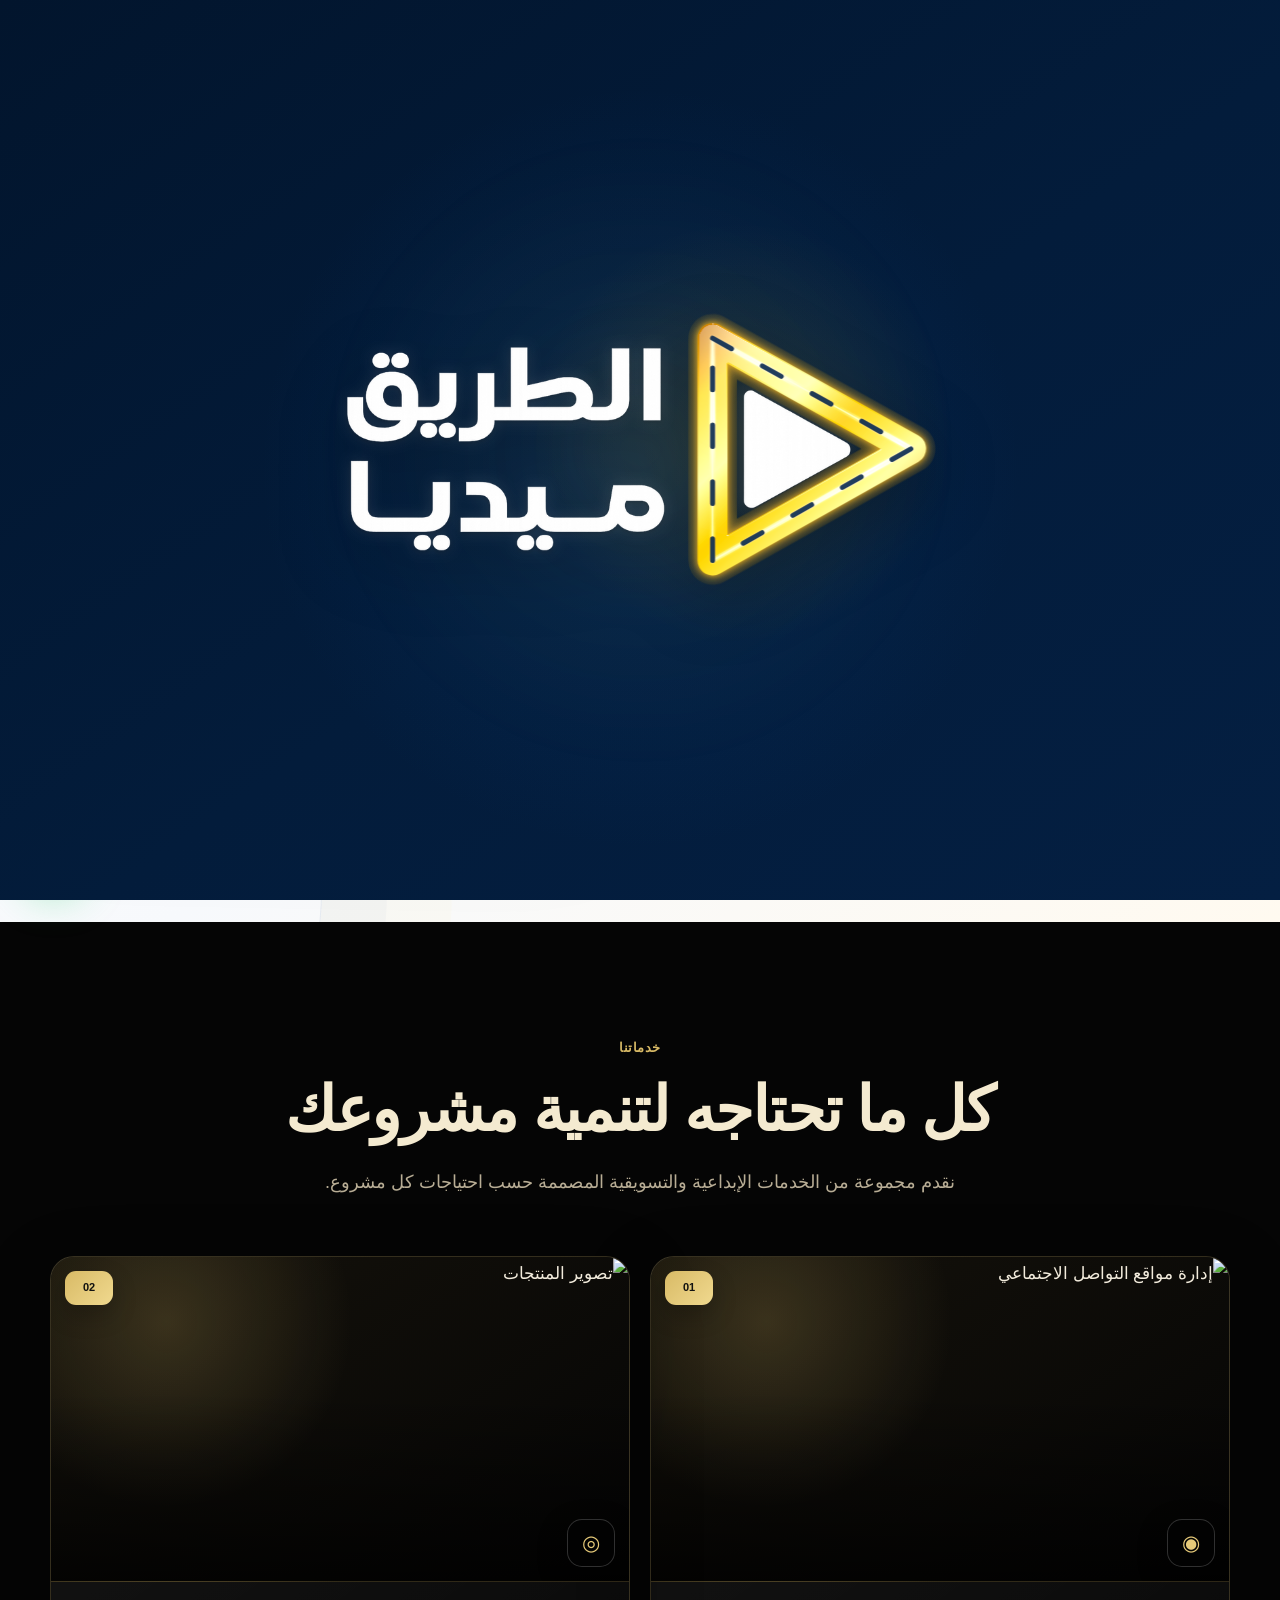
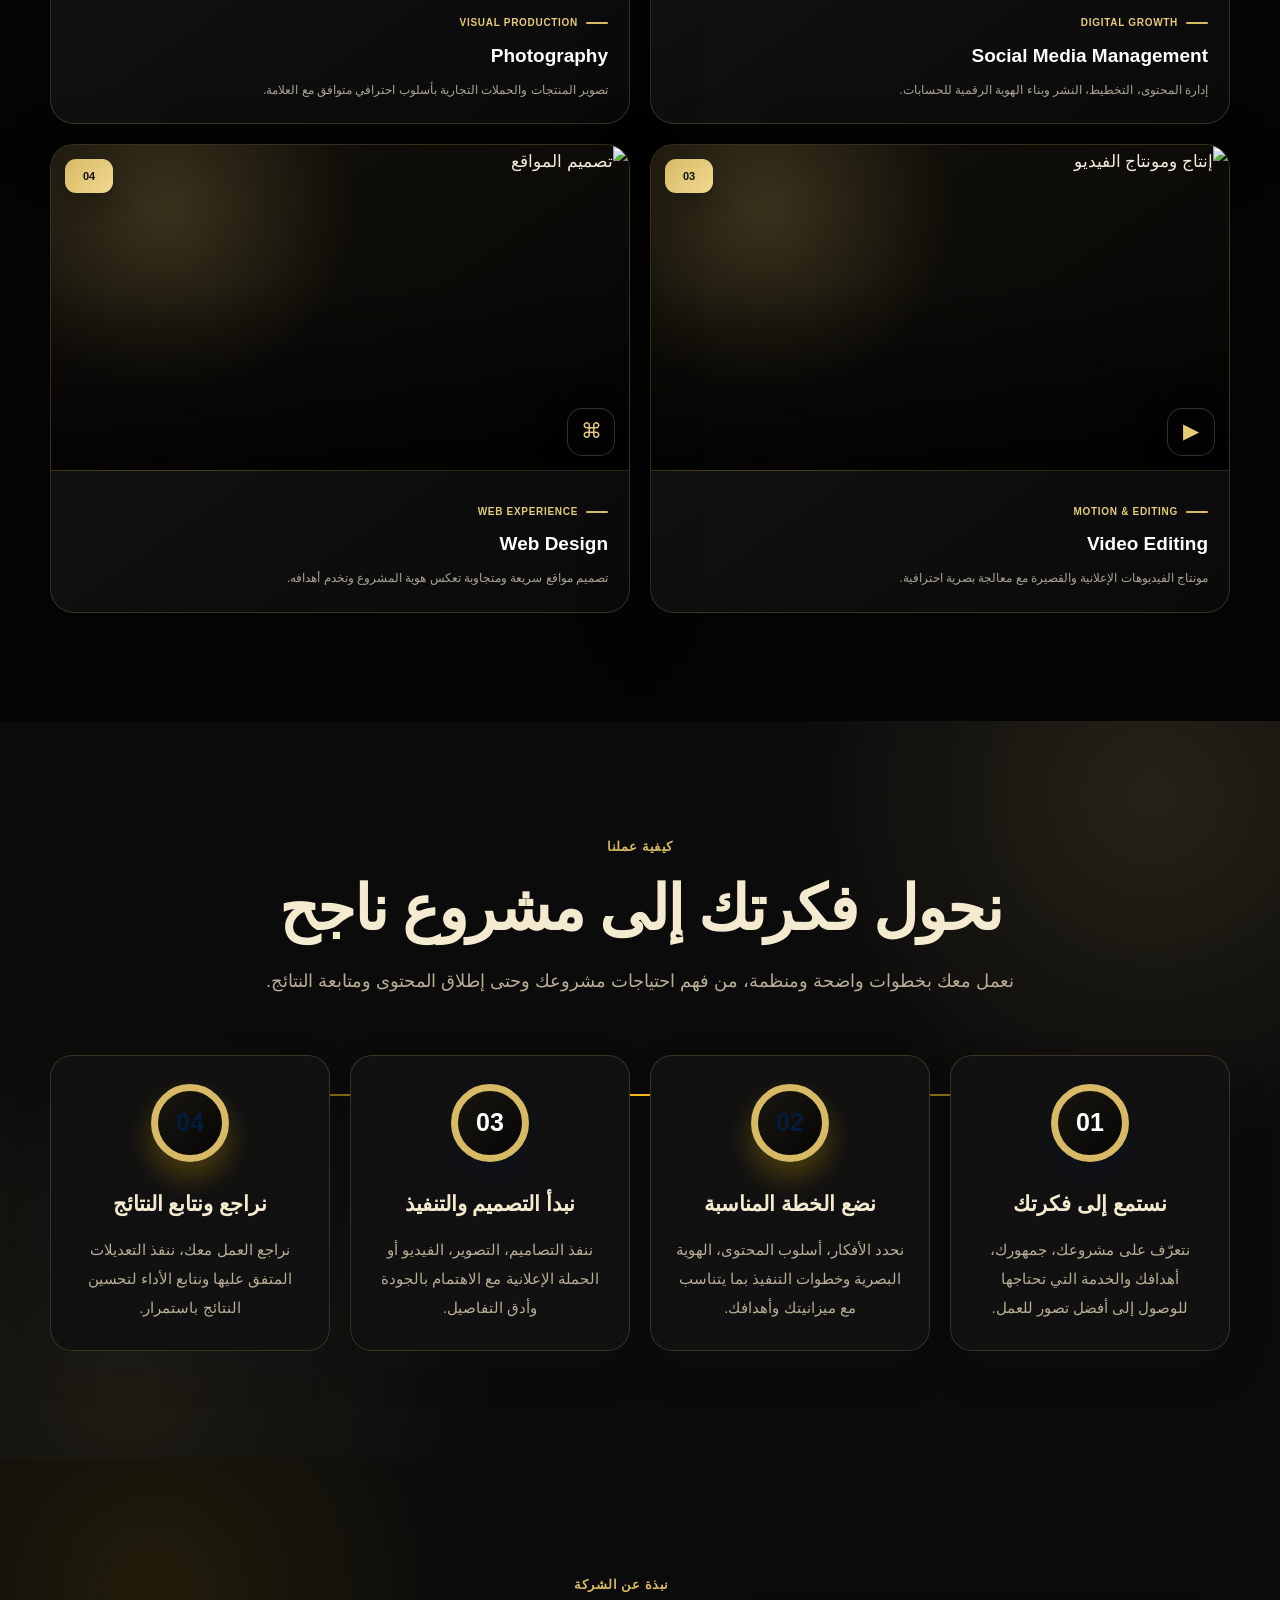
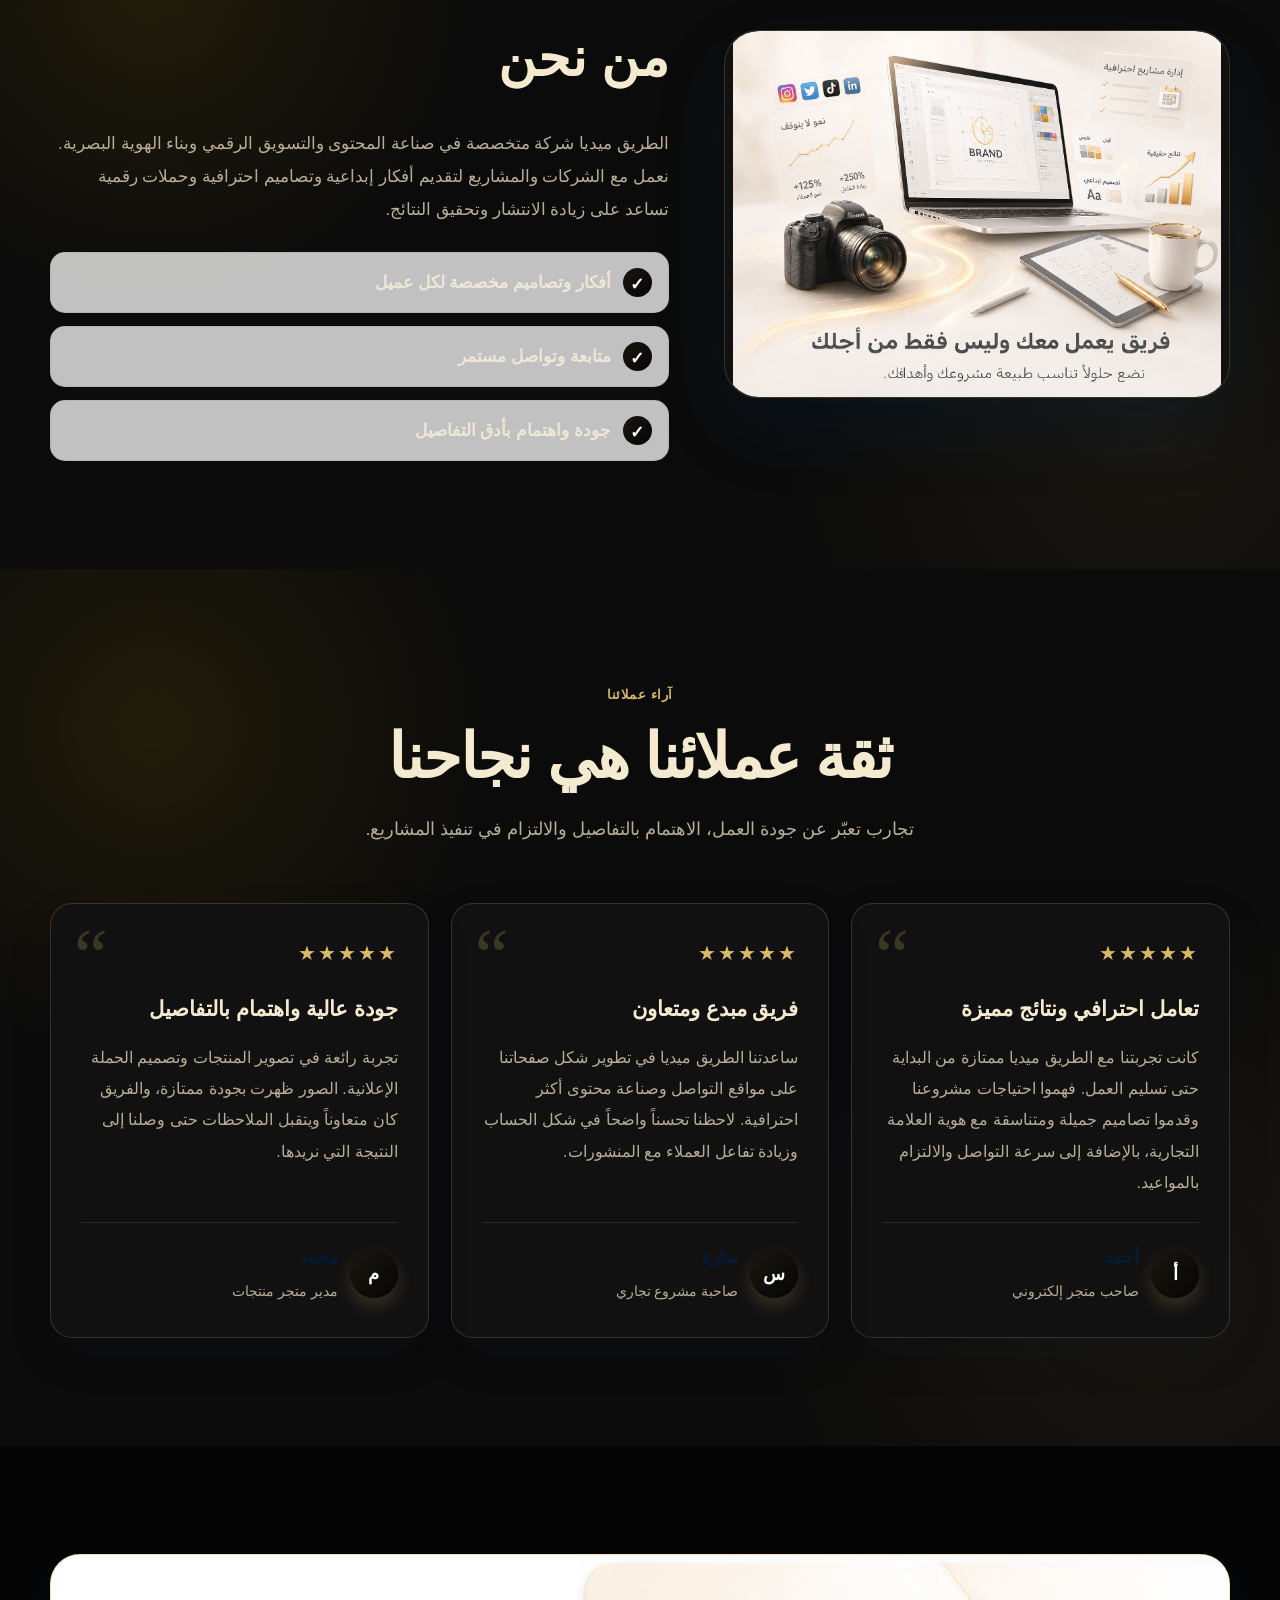
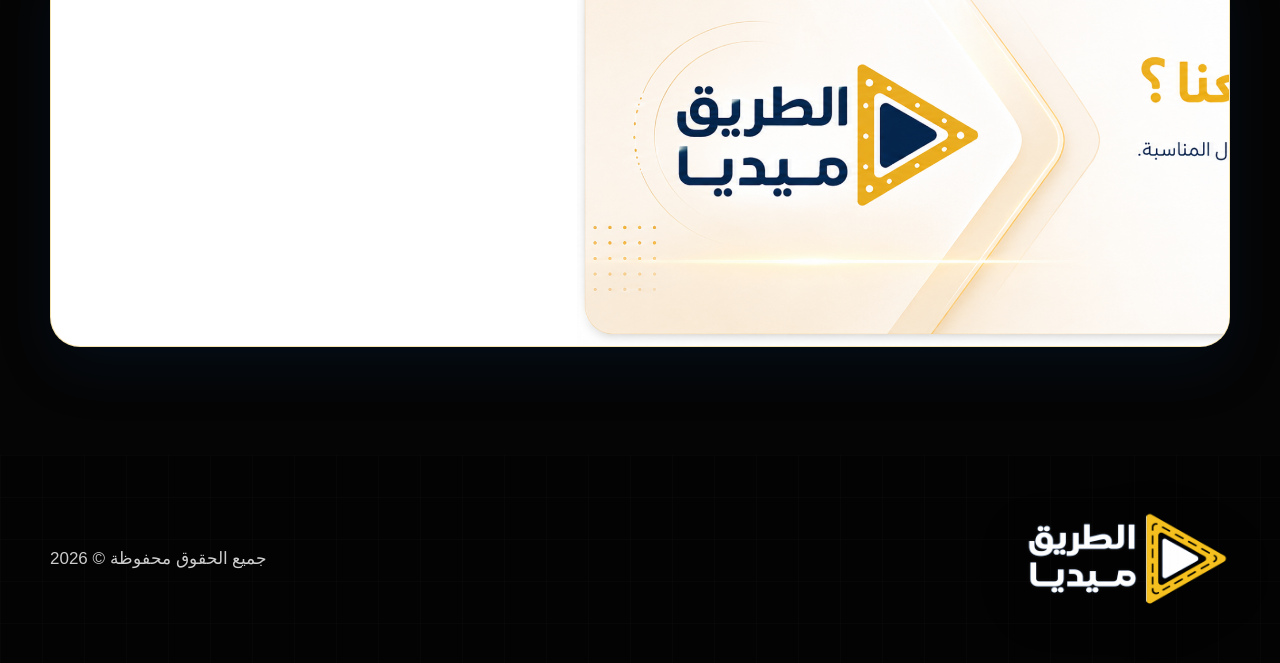
==== commit 2bf80496: "Remove portfolio PDF section from index.html Removed the portfolio PDF section from the HTML." ====
--- a/index.html
+++ b/index.html
@@ -558,35 +558,7 @@
             </section>
 
 
-             <section class="portfolio-pdf-section">
-                <div class="container">
-                    <div class="portfolio-pdf-box">
-                        <div class="portfolio-pdf-icon">
-                            <img
-                                src="images/embedded-image-08.png"
-                                alt="غلاف معرض أعمال الطريق ميديا"
-                            >
-                        </div>
-
-                        <h2>شاهد معرض أعمالنا الكامل</h2>
-
-                        <p>
-                            تصفّح ملف معرض أعمال الطريق ميديا للاطلاع علىِ
-                            نماذج إضافية من مشاريعنا وتصاميمنا السابقة.
-                        </p>
-
-                        <a
-                            href="https://drive.google.com/drive/folders/18BBTpqIFCvIoMp1PabKAwgpMT_gQk855"
-                            target="_blank"
-                            rel="noopener noreferrer"
-                            class="button button-main portfolio-pdf-button"
-                        >
-                            مشاهدة معرض أعمالنا
-                        </a>
-                          
-                    </div>
-                </div>
-            </section>
+           
 
             <!-- تصميم دعوة التواصل الجديد -->
             <section class="section section-light">
--- a/style.css
+++ b/style.css
@@ -0,0 +1,2634 @@
+
+        :root {
+            --main-color: #d8ba66;
+            --main-dark: #15130d;
+            --dark-color: #050505;
+            --text-color: #eee7d7;
+            --gray-color: #b8ad95;
+            --light-color: #0b0b0b;
+            --white-color: #ffffff;
+            --border-color: rgba(216,186,102,.20);
+            --whatsapp-color: #25d366;
+            --shadow: 0 15px 40px rgba(0,0,0,.38);
+        }
+
+        * {
+            margin: 0;
+            padding: 0;
+            box-sizing: border-box;
+        }
+
+        html {
+            scroll-behavior: smooth;
+        }
+
+        body {
+            font-family: Tahoma, Arial, sans-serif;
+            background-color: var(--white-color);
+            color: var(--text-color);
+            line-height: 1.8;
+        }
+
+        img {
+            display: block;
+            width: 100%;
+        }
+
+        a {
+            color: inherit;
+            text-decoration: none;
+        }
+
+        /* الشعار الرئيسي: متجاوب مع الهاتف والكمبيوتر */
+        .site-logo {
+            display: block;
+            width: 100%;
+            max-width: 1000px;
+            height: auto;
+            object-fit: contain;
+            margin: auto;
+        }
+
+        button,
+        input,
+        select,
+        textarea {
+            font-family: inherit;
+        }
+
+        .container {
+            width: min(1180px, calc(100% - 32px));
+            margin: auto;
+        }
+
+        .page {
+            display: none;
+            min-height: 70vh;
+        }
+
+        .page.active {
+            display: block;
+        }
+
+        .section {
+            padding: 85px 0;
+        }
+
+        .section-light {
+            background-color: var(--light-color);
+        }
+
+        .section-header {
+            max-width: 750px;
+            margin: 0 auto 45px;
+            text-align: center;
+        }
+
+        .small-title {
+            display: inline-block;
+            margin-bottom: 10px;
+            color: var(--main-color);
+            font-weight: bold;
+        }
+
+        .section-title {
+            margin-bottom: 14px;
+            font-size: clamp(32px, 5vw, 52px);
+            line-height: 1.3;
+        }
+
+        .section-description {
+            color: var(--gray-color);
+            font-size: 17px;
+        }
+
+        header {
+            position: sticky;
+            top: 0;
+            z-index: 1000;
+            background-color: rgba(255, 255, 255, 0.95);
+            border-bottom: 1px solid var(--border-color);
+            backdrop-filter: blur(15px);
+        }
+
+        .header-content {
+            min-height: 78px;
+            display: flex;
+            align-items: center;
+            justify-content: space-between;
+            gap: 25px;
+        }
+
+        .logo {
+            display: flex;
+            align-items: center;
+            cursor: pointer;
+        }
+
+/* شعار الطريق ميديا في أعلى الموقع بدون مستطيل أو خلفية */
+.logo-icon {
+    width: 125px;
+    height: 66px;
+    padding: 0;
+    border-radius: 0;
+    overflow: hidden;
+    display: flex;
+    align-items: center;
+    justify-content: center;
+    background-color: transparent;
+    box-shadow: none;
+}
+
+        .logo-icon img {
+            width: 100%;
+            height: 100%;
+            object-fit: contain;
+            border-radius: 12px;
+        }
+
+        nav {
+            display: flex;
+            align-items: center;
+            gap: 7px;
+        }
+
+        nav button {
+            padding: 11px 17px;
+            border: none;
+            border-radius: 12px;
+            color: var(--text-color);
+            background: transparent;
+            cursor: pointer;
+            font-size: 15px;
+            font-weight: bold;
+            transition: 0.3s;
+        }
+
+        nav button:hover,
+        nav button.active {
+            color: var(--main-dark);
+            background-color: rgba(216, 186, 102, 0.15);
+        }
+
+        .header-button {
+            padding: 12px 21px;
+            border: none;
+            border-radius: 13px;
+            color: var(--white-color);
+            background-color: var(--main-dark);
+            cursor: pointer;
+            font-weight: bold;
+            transition: 0.3s;
+        }
+
+        .header-button:hover {
+            background-color: var(--main-color);
+            transform: translateY(-2px);
+        }
+
+        .menu-button {
+            width: 47px;
+            height: 47px;
+            border: 1px solid var(--border-color);
+            border-radius: 13px;
+            display: none;
+            place-items: center;
+            background-color: var(--white-color);
+            cursor: pointer;
+            font-size: 23px;
+        }
+
+        .buttons {
+            display: flex;
+            flex-wrap: wrap;
+            gap: 12px;
+        }
+
+        .button {
+            min-height: 52px;
+            padding: 0 24px;
+            border: none;
+            border-radius: 14px;
+            display: inline-flex;
+            align-items: center;
+            justify-content: center;
+            cursor: pointer;
+            font-weight: bold;
+            font-size: 16px;
+            transition: 0.3s;
+        }
+
+        .button-main {
+            color: var(--white-color);
+            background-color: var(--main-dark);
+            box-shadow: 0 12px 25px rgba(216, 186, 102, 0.25);
+        }
+
+        .button-main:hover {
+            background-color: var(--main-color);
+            transform: translateY(-3px);
+        }
+
+        .button-outline {
+            color: var(--dark-color);
+            border: 1px solid var(--border-color);
+            background-color: var(--white-color);
+        }
+
+        .button-outline:hover {
+            transform: translateY(-3px);
+            box-shadow: var(--shadow);
+        }
+
+        .hero {
+            position: relative;
+            overflow: hidden;
+            padding: 100px 0;
+            background:
+                radial-gradient(circle at 15% 15%, rgba(216, 186, 102, 0.18), transparent 28%),
+                radial-gradient(circle at 85% 80%, rgba(216, 186, 102, 0.12), transparent 28%),
+                linear-gradient(180deg, #ffffff, #f8fafc);
+        }
+
+        .hero-content {
+            display: grid;
+            grid-template-columns: 1.05fr 0.95fr;
+            gap: 60px;
+            align-items: stretch;
+        }
+
+        /* يجعل عمود النص وعمود الصورة بنفس الارتفاع */
+        .hero-content > div:first-child {
+            display: flex;
+            flex-direction: column;
+            justify-content: center;
+        }
+
+        .hero h1 {
+            margin-bottom: 24px;
+            font-size: clamp(46px, 7vw, 82px);
+            line-height: 1.12;
+        }
+
+        .hero h1 span {
+            color: var(--main-dark);
+        }
+
+        .hero-text {
+            max-width: 700px;
+            margin-bottom: 30px;
+            color: var(--gray-color);
+            font-size: 19px;
+        }
+
+        /* صورة البداية الرئيسية: تملأ المربع الأسود بالكامل */
+        .hero-image-card {
+            position: relative;
+            width: 100%;
+            min-height: 0;
+            aspect-ratio: 680 / 376;
+            align-self: center;
+            padding: 0;
+            border: 1px solid rgba(216, 186, 102, 0.28);
+            border-radius: 35px;
+            overflow: hidden;
+            background-color: #000000;
+            box-shadow:
+                0 28px 65px rgba(216, 186, 102, 0.22),
+                0 12px 30px rgba(17, 24, 39, 0.16);
+            transition: transform 0.4s ease, box-shadow 0.4s ease;
+        }
+
+        .hero-image-card::after {
+            content: "";
+            position: absolute;
+            inset: 0;
+            pointer-events: none;
+            background: linear-gradient(
+                125deg,
+                rgba(255, 255, 255, 0.10),
+                transparent 28%,
+                transparent 72%,
+                rgba(216, 186, 102, 0.08)
+            );
+        }
+
+        .hero-image-card img {
+            width: 100%;
+            height: 100%;
+            max-height: none;
+            object-fit: cover;
+            border-radius: inherit;
+            transition: transform 0.6s ease;
+        }
+
+        .hero-image-card:hover {
+            transform: translateY(-7px);
+            box-shadow:
+                0 34px 75px rgba(216, 186, 102, 0.28),
+                0 15px 38px rgba(17, 24, 39, 0.18);
+        }
+
+        .hero-image-card:hover img {
+            transform: scale(1.02);
+        }
+
+        .services-grid {
+            display: grid;
+            grid-template-columns: repeat(4, 1fr);
+            gap: 20px;
+        }
+
+        .service-card {
+            padding: 30px;
+            border: 1px solid var(--border-color);
+            border-radius: 20px;
+            background-color: var(--white-color);
+            box-shadow: 0 10px 30px rgba(17, 24, 39, 0.05);
+            transition: 0.3s;
+        }
+
+        .service-card:hover {
+            transform: translateY(-8px);
+            border-color: rgba(216, 186, 102, 0.45);
+            box-shadow: var(--shadow);
+        }
+
+        .service-icon {
+            width: 58px;
+            height: 58px;
+            margin-bottom: 20px;
+            border-radius: 17px;
+            display: grid;
+            place-items: center;
+            color: var(--main-dark);
+            background-color: rgba(216, 186, 102, 0.15);
+            font-size: 25px;
+            font-weight: bold;
+        }
+
+        .service-card h3 {
+            margin-bottom: 10px;
+            font-size: 20px;
+        }
+
+        .service-card p {
+            color: var(--gray-color);
+        }
+
+        .about-grid {
+            display: grid;
+            grid-template-columns: 0.9fr 1.1fr;
+            gap: 55px;
+            align-items: center;
+        }
+
+        /* صورة قسم من نحن: تعرض التصميم كاملاً داخل المكان المخصص */
+        .about-image {
+            width: 100%;
+            aspect-ratio: 1408 / 1024;
+            padding: 0;
+            border: 1px solid rgba(216, 186, 102, 0.25);
+            border-radius: 30px;
+            overflow: hidden;
+            background-color: #f7f1e9;
+            box-shadow: var(--shadow);
+            transition: transform 0.4s ease, box-shadow 0.4s ease;
+        }
+
+        .about-image img {
+            width: 100%;
+            height: 100%;
+            object-fit: contain;
+            border-radius: inherit;
+            transition: transform 0.6s ease;
+        }
+
+        .about-image:hover {
+            transform: translateY(-6px);
+            box-shadow: 0 24px 55px rgba(17, 24, 39, 0.16);
+        }
+
+        .about-image:hover img {
+            transform: scale(1.015);
+        }
+
+        .about-content h2 {
+            margin-bottom: 18px;
+            font-size: clamp(34px, 5vw, 52px);
+        }
+
+        .about-content > p {
+            margin-bottom: 25px;
+            color: var(--gray-color);
+            font-size: 17px;
+        }
+
+        .feature-list {
+            display: grid;
+            gap: 13px;
+        }
+
+        .feature {
+            display: flex;
+            align-items: center;
+            gap: 12px;
+            font-weight: bold;
+        }
+
+        .feature span {
+            width: 29px;
+            height: 29px;
+            flex-shrink: 0;
+            border-radius: 50%;
+            display: grid;
+            place-items: center;
+            color: var(--white-color);
+            background-color: var(--main-dark);
+        }
+
+        .page-header {
+            padding: 80px 0;
+            text-align: center;
+            background:
+                radial-gradient(circle at 20% 20%, rgba(216, 186, 102, 0.18), transparent 27%),
+                var(--light-color);
+        }
+
+        .page-header h1 {
+            margin-bottom: 14px;
+            font-size: clamp(40px, 6vw, 65px);
+        }
+
+        .page-header p {
+            max-width: 750px;
+            margin: auto;
+            color: var(--gray-color);
+            font-size: 18px;
+        }
+
+        .projects-grid {
+            display: grid;
+            grid-template-columns: repeat(3, 1fr);
+            gap: 22px;
+        }
+
+        .project-card {
+            overflow: hidden;
+            border: 1px solid var(--border-color);
+            border-radius: 20px;
+            background-color: var(--white-color);
+            box-shadow: 0 10px 30px rgba(17, 24, 39, 0.06);
+            transition: 0.3s;
+        }
+
+        .project-card:hover {
+            transform: translateY(-8px);
+            box-shadow: var(--shadow);
+        }
+
+        .project-image {
+            position: relative;
+            height: 260px;
+            overflow: hidden;
+            display: grid;
+            place-items: center;
+            background:
+                radial-gradient(circle at 25% 20%, rgba(216, 186, 102, 0.28), transparent 30%),
+                linear-gradient(135deg, #f8fafc, #e5e7eb);
+        }
+
+        .product-photo-project {
+            background-color: #f7f1e9;
+        }
+
+        /* صورة مشروع حملة إعلانية لمنتج */
+        .campaign-product-project {
+            background-color: #f7f1e9;
+        }
+
+        .campaign-product-project img {
+            width: 100%;
+            height: 100%;
+            object-fit: cover;
+            object-position: center;
+        }
+
+        .product-photo-project img {
+            width: 100%;
+            height: 100%;
+            object-fit: contain;
+            object-position: center;
+        }
+
+        .product-photo-project > a {
+            display: block;
+            width: 100%;
+            height: 100%;
+            cursor: pointer;
+        }
+
+        .product-photo-project > a:focus-visible {
+            outline: 4px solid rgba(216, 186, 102, 0.45);
+            outline-offset: -4px;
+        }
+
+        .project-placeholder {
+            width: 82%;
+            height: 72%;
+            border: 2px dashed rgba(216, 186, 102, 0.25);
+            border-radius: 18px;
+            display: grid;
+            place-items: center;
+            color: var(--main-dark);
+            font-weight: bold;
+            text-align: center;
+            padding: 15px;
+            background-color: rgba(255, 255, 255, 0.55);
+        }
+
+        .project-category {
+            position: absolute;
+            top: 15px;
+            right: 15px;
+            padding: 7px 13px;
+            border-radius: 30px;
+            color: var(--white-color);
+            background-color: rgba(17, 24, 39, 0.85);
+            font-size: 13px;
+            font-weight: bold;
+        }
+
+        .project-new-badge {
+            position: absolute;
+            top: 15px;
+            left: 15px;
+            padding: 6px 12px;
+            border-radius: 999px;
+            color: var(--white-color);
+            background: linear-gradient(135deg, #0f5db8, #15130d);
+            font-size: 12px;
+            font-weight: bold;
+            letter-spacing: 0.2px;
+            box-shadow: 0 10px 24px rgba(216, 186, 102, 0.28);
+            z-index: 2;
+        }
+
+        .project-content {
+            padding: 24px;
+        }
+
+        .project-content h3 {
+            margin-bottom: 8px;
+            font-size: 21px;
+        }
+
+        .project-content p {
+            color: var(--gray-color);
+        }
+
+        .contact-grid {
+            display: grid;
+            grid-template-columns: 0.9fr 1.1fr;
+            gap: 28px;
+            align-items: start;
+        }
+
+        .contact-box {
+            padding: 32px;
+            border: 1px solid var(--border-color);
+            border-radius: 22px;
+            background-color: var(--white-color);
+            box-shadow: 0 10px 30px rgba(17, 24, 39, 0.06);
+        }
+
+        .contact-box h2 {
+            margin-bottom: 8px;
+            font-size: 29px;
+        }
+
+        .contact-box > p {
+            margin-bottom: 25px;
+            color: var(--gray-color);
+        }
+
+        .contact-list {
+            display: grid;
+            gap: 14px;
+        }
+
+        .contact-item {
+            padding: 18px;
+            border: 1px solid var(--border-color);
+            border-radius: 16px;
+            display: flex;
+            gap: 14px;
+            align-items: flex-start;
+            background-color: var(--light-color);
+        }
+
+        .contact-icon {
+            width: 45px;
+            height: 45px;
+            flex-shrink: 0;
+            border-radius: 14px;
+            display: grid;
+            place-items: center;
+            color: var(--main-dark);
+            background-color: rgba(216, 186, 102, 0.18);
+            font-size: 19px;
+        }
+
+        .contact-item strong {
+            display: block;
+            margin-bottom: 2px;
+        }
+
+        .contact-item a,
+        .contact-item span {
+            color: var(--gray-color);
+        }
+
+        .social-links {
+            margin-top: 22px;
+            display: flex;
+            flex-wrap: wrap;
+            gap: 10px;
+        }
+
+        .social-links a {
+            padding: 10px 14px;
+            border: 1px solid var(--border-color);
+            border-radius: 12px;
+            font-weight: bold;
+            transition: 0.3s;
+        }
+
+        .social-links a:hover {
+            color: var(--white-color);
+            border-color: var(--main-dark);
+            background-color: var(--main-dark);
+            transform: translateY(-2px);
+        }
+
+        .contact-form {
+            display: grid;
+            grid-template-columns: repeat(2, 1fr);
+            gap: 18px;
+        }
+
+        .form-group {
+            display: grid;
+            gap: 8px;
+        }
+
+        .form-group.full {
+            grid-column: 1 / -1;
+        }
+
+        .form-group label {
+            font-weight: bold;
+        }
+
+        .form-control {
+            width: 100%;
+            min-height: 53px;
+            padding: 12px 15px;
+            border: 1px solid var(--border-color);
+            border-radius: 13px;
+            outline: none;
+            background-color: var(--white-color);
+            transition: 0.3s;
+        }
+
+        .form-control:focus {
+            border-color: var(--main-color);
+            box-shadow: 0 0 0 4px rgba(216, 186, 102, 0.15);
+        }
+
+        textarea.form-control {
+            min-height: 150px;
+            resize: vertical;
+        }
+
+        .form-note {
+            grid-column: 1 / -1;
+            color: var(--gray-color);
+            font-size: 13px;
+        }
+
+        .call-to-action {
+            padding: 48px;
+            border-radius: 30px;
+            display: flex;
+            align-items: center;
+            justify-content: space-between;
+            gap: 30px;
+            color: var(--white-color);
+            background:
+                radial-gradient(circle at 10% 20%, rgba(216, 186, 102, 0.22), transparent 25%),
+                linear-gradient(135deg, var(--main-dark), #111827);
+            box-shadow: var(--shadow);
+        }
+
+        .call-to-action h2 {
+            margin-bottom: 8px;
+            font-size: clamp(29px, 4vw, 45px);
+        }
+
+        .call-to-action p {
+            color: rgba(255, 255, 255, 0.75);
+        }
+
+
+        /* تصميم دعوة التواصل الجديد داخل المستطيل */
+        .portfolio-cta-banner {
+            width: 100%;
+            padding: 0;
+            border: 1px solid rgba(216, 186, 102, 0.30);
+            border-radius: 30px;
+            overflow: hidden;
+            display: block;
+            background: #fff;
+            box-shadow: 0 20px 50px rgba(216, 186, 102, 0.16);
+            cursor: pointer;
+            transition: transform .35s ease, box-shadow .35s ease;
+        }
+        .portfolio-cta-banner img {
+            width: 100%;
+            height: auto;
+            display: block;
+        }
+        .portfolio-cta-banner:hover {
+            transform: translateY(-6px);
+            box-shadow: 0 28px 65px rgba(216, 186, 102, 0.22);
+        }
+        .portfolio-cta-banner:focus-visible {
+            outline: 4px solid rgba(216, 186, 102, 0.35);
+            outline-offset: 4px;
+        }
+        @media (max-width: 760px) {
+            .portfolio-cta-banner { border-radius: 20px; }
+        }
+
+
+
+        /* قسم كيفية عملنا */
+        .process-section {
+            position: relative;
+            overflow: hidden;
+            background:
+                radial-gradient(circle at 90% 10%, rgba(216, 186, 102, 0.13), transparent 27%),
+                radial-gradient(circle at 10% 90%, rgba(216, 186, 102, 0.09), transparent 28%),
+                var(--white-color);
+        }
+
+        .process-grid {
+            position: relative;
+            display: grid;
+            grid-template-columns: repeat(4, 1fr);
+            gap: 20px;
+        }
+
+        .process-grid::before {
+            content: "";
+            position: absolute;
+            top: 39px;
+            right: 10%;
+            left: 10%;
+            height: 2px;
+            background: linear-gradient(90deg, rgba(216, 186, 102, 0.25), var(--main-color), rgba(216, 186, 102, 0.28));
+            z-index: 0;
+        }
+
+        .process-card {
+            position: relative;
+            z-index: 1;
+            padding: 28px 24px;
+            border: 1px solid var(--border-color);
+            border-radius: 22px;
+            text-align: center;
+            background-color: rgba(255, 255, 255, 0.97);
+            box-shadow: 0 12px 30px rgba(17, 24, 39, 0.06);
+            transition: transform 0.3s ease, box-shadow 0.3s ease, border-color 0.3s ease;
+        }
+
+        .process-card:hover {
+            transform: translateY(-7px);
+            border-color: rgba(216, 186, 102, 0.52);
+            box-shadow: var(--shadow);
+        }
+
+        .process-number {
+            width: 78px;
+            height: 78px;
+            margin: 0 auto 22px;
+            border: 7px solid var(--white-color);
+            border-radius: 50%;
+            display: grid;
+            place-items: center;
+            color: var(--white-color);
+            background: linear-gradient(135deg, var(--main-dark), #111827);
+            box-shadow: 0 10px 25px rgba(216, 186, 102, 0.24);
+            font-size: 25px;
+            font-weight: bold;
+        }
+
+        .process-card:nth-child(even) .process-number {
+            color: var(--main-dark);
+            background: linear-gradient(135deg, #ead38c, var(--main-color));
+            box-shadow: 0 10px 25px rgba(216, 186, 102, 0.26);
+        }
+
+        .process-card h3 {
+            margin-bottom: 10px;
+            color: var(--main-dark);
+            font-size: 21px;
+        }
+
+        .process-card p {
+            color: var(--gray-color);
+            font-size: 15px;
+            line-height: 1.9;
+        }
+
+        /* قسم آراء العملاء */
+        .testimonials-section {
+            position: relative;
+            overflow: hidden;
+            background:
+                radial-gradient(circle at 12% 18%, rgba(216, 186, 102, 0.13), transparent 26%),
+                radial-gradient(circle at 88% 82%, rgba(216, 186, 102, 0.10), transparent 27%),
+                var(--light-color);
+        }
+
+        .testimonials-grid {
+            display: grid;
+            grid-template-columns: repeat(3, 1fr);
+            gap: 22px;
+        }
+
+        .testimonial-card {
+            position: relative;
+            min-height: 100%;
+            padding: 30px;
+            border: 1px solid rgba(216, 186, 102, 0.24);
+            border-radius: 22px;
+            display: flex;
+            flex-direction: column;
+            background-color: rgba(255, 255, 255, 0.96);
+            box-shadow: 0 12px 32px rgba(17, 24, 39, 0.07);
+            transition: transform 0.3s ease, box-shadow 0.3s ease, border-color 0.3s ease;
+        }
+
+        .testimonial-card::before {
+            content: "“";
+            position: absolute;
+            top: 13px;
+            left: 23px;
+            color: rgba(216, 186, 102, 0.22);
+            font-family: Georgia, serif;
+            font-size: 76px;
+            line-height: 1;
+            pointer-events: none;
+        }
+
+        .testimonial-card:hover {
+            transform: translateY(-7px);
+            border-color: rgba(216, 186, 102, 0.52);
+            box-shadow: var(--shadow);
+        }
+
+        .testimonial-stars {
+            margin-bottom: 16px;
+            color: var(--main-color);
+            font-size: 20px;
+            letter-spacing: 2px;
+            direction: ltr;
+            text-align: right;
+        }
+
+        .testimonial-card h3 {
+            position: relative;
+            margin-bottom: 12px;
+            color: var(--main-dark);
+            font-size: 21px;
+        }
+
+        .testimonial-card blockquote {
+            position: relative;
+            margin: 0 0 24px;
+            color: var(--gray-color);
+            font-size: 16px;
+            line-height: 1.95;
+        }
+
+        .testimonial-author {
+            margin-top: auto;
+            padding-top: 18px;
+            border-top: 1px solid var(--border-color);
+            display: flex;
+            align-items: center;
+            gap: 12px;
+        }
+
+        .testimonial-avatar {
+            width: 48px;
+            height: 48px;
+            flex-shrink: 0;
+            border-radius: 50%;
+            display: grid;
+            place-items: center;
+            color: var(--white-color);
+            background: linear-gradient(135deg, var(--main-dark), #111827);
+            font-size: 18px;
+            font-weight: bold;
+            box-shadow: 0 8px 18px rgba(216, 186, 102, 0.20);
+        }
+
+        .testimonial-author strong {
+            display: block;
+            color: var(--dark-color);
+        }
+
+        .testimonial-author span {
+            color: var(--gray-color);
+            font-size: 14px;
+        }
+
+        /* الإعلان المتحرك في نهاية الصفحة الرئيسية */
+        .home-ad-banner{position:relative;width:100%;aspect-ratio:2048/682;padding:0;border:1px solid rgba(226,173,26,.34);border-radius:30px;overflow:hidden;display:block;background:#fff;box-shadow:0 22px 55px rgba(7,56,111,.16);cursor:pointer;opacity:0;transform:translateY(45px) scale(.97);transition:.8s ease;isolation:isolate}.home-ad-banner.is-visible{opacity:1;transform:none;animation:adShadow 4.5s ease-in-out 1s infinite}.home-ad-banner::before{content:"";position:absolute;inset:-50% auto -50% -35%;width:22%;z-index:2;background:linear-gradient(90deg,transparent,rgba(255,255,255,.7),transparent);transform:rotate(18deg);animation:adShine 4.8s ease-in-out 1.3s infinite;pointer-events:none}.home-ad-banner img{width:100%;height:100%;object-fit:cover;display:block;transition:transform .5s ease;animation:adZoom 7s ease-in-out infinite alternate}.home-ad-banner:hover{transform:translateY(-6px) scale(1.008);box-shadow:0 30px 70px rgba(7,56,111,.22)}.home-ad-banner:hover img{transform:scale(1.018)}.home-ad-banner:focus-visible{outline:4px solid rgba(226,173,26,.35);outline-offset:4px}@keyframes adShine{0%,55%{left:-35%;opacity:0}65%{opacity:.8}100%{left:120%;opacity:0}}@keyframes adZoom{from{transform:scale(1)}to{transform:scale(1.018)}}@keyframes adShadow{0%,100%{box-shadow:0 22px 55px rgba(7,56,111,.16)}50%{box-shadow:0 28px 68px rgba(226,173,26,.22)}}@media(max-width:760px){.home-ad-banner{border-radius:20px}}@media(prefers-reduced-motion:reduce){.home-ad-banner,.home-ad-banner.is-visible,.home-ad-banner::before,.home-ad-banner img{opacity:1;transform:none;transition:none;animation:none}}
+
+        /* قسم تحميل ملف معرض الأعمال في نهاية صفحة أعمالنا */
+        .portfolio-pdf-section {
+            padding: 75px 0 115px;
+            background-color: var(--white-color);
+        }
+
+        .portfolio-pdf-box {
+            max-width: 820px;
+            margin: 0 auto;
+            padding: 38px 32px;
+            border: 1px solid rgba(216, 186, 102, 0.35);
+            border-radius: 26px;
+            text-align: center;
+            background:
+                radial-gradient(circle at 15% 20%, rgba(216, 186, 102, 0.14), transparent 28%),
+                linear-gradient(135deg, #ffffff, #f8fafc);
+            box-shadow: var(--shadow);
+        }
+
+        .portfolio-pdf-icon {
+            width: min(360px, 100%);
+            aspect-ratio: 1 / 1;
+            margin: 0 auto 24px;
+            border-radius: 24px;
+            overflow: hidden;
+            background-color: var(--white-color);
+            box-shadow: 0 18px 40px rgba(216, 186, 102, 0.18);
+        }
+
+        .portfolio-pdf-icon img {
+            width: 100%;
+            height: 100%;
+            object-fit: cover;
+        }
+
+        .portfolio-pdf-box h2 {
+            margin-bottom: 10px;
+            font-size: clamp(28px, 4vw, 40px);
+        }
+
+        .portfolio-pdf-box p {
+            max-width: 620px;
+            margin: 0 auto 24px;
+            color: var(--gray-color);
+            font-size: 17px;
+        }
+
+        .portfolio-pdf-button {
+            min-width: 230px;
+        }
+
+        footer {
+            padding: 35px 0;
+            color: rgba(255, 255, 255, 0.70);
+            background-color: var(--dark-color);
+        }
+
+        .footer-content {
+            display: flex;
+            align-items: center;
+            justify-content: space-between;
+            gap: 25px;
+        }
+
+        .footer-logo {
+            color: var(--white-color);
+        }
+
+        .whatsapp-button {
+            position: fixed;
+            left: 22px;
+            bottom: 22px;
+            z-index: 999;
+            width: 60px;
+            height: 60px;
+            border-radius: 50%;
+            display: grid;
+            place-items: center;
+            color: var(--white-color);
+            background-color: var(--whatsapp-color);
+            box-shadow: 0 15px 35px rgba(37, 211, 102, 0.35);
+            font-size: 25px;
+            font-weight: bold;
+            transition: 0.3s;
+        }
+
+        .whatsapp-button:hover {
+            transform: translateY(-4px) scale(1.05);
+        }
+
+        @media (max-width: 980px) {
+            .hero-content,
+            .about-grid,
+            .contact-grid {
+                grid-template-columns: 1fr;
+            }
+
+            .hero-image-card {
+                height: auto;
+                min-height: 0;
+                aspect-ratio: 680 / 376;
+            }
+
+            .services-grid {
+                grid-template-columns: repeat(2, 1fr);
+            }
+
+            .process-grid,
+            .testimonials-grid {
+                grid-template-columns: repeat(2, 1fr);
+            }
+
+            .process-grid::before {
+                display: none;
+            }
+
+            .projects-grid {
+                grid-template-columns: repeat(2, 1fr);
+            }
+
+            .header-button {
+                display: none;
+            }
+        }
+
+        @media (max-width: 760px) {
+            .section {
+                padding: 65px 0;
+            }
+
+            .menu-button {
+                display: grid;
+            }
+
+            nav {
+                position: absolute;
+                top: 79px;
+                right: 16px;
+                left: 16px;
+                padding: 12px;
+                border: 1px solid var(--border-color);
+                border-radius: 16px;
+                display: none;
+                flex-direction: column;
+                align-items: stretch;
+                background-color: var(--white-color);
+                box-shadow: var(--shadow);
+            }
+
+            nav.open {
+                display: flex;
+            }
+
+            nav button {
+                width: 100%;
+                text-align: right;
+            }
+
+            .hero {
+                padding: 75px 0;
+            }
+
+            .hero-content {
+                gap: 35px;
+            }
+
+            .hero-image-card {
+                height: auto;
+                min-height: 0;
+                aspect-ratio: 680 / 376;
+                border-radius: 26px;
+            }
+
+            .services-grid,
+            .projects-grid,
+            .process-grid,
+            .testimonials-grid,
+            .contact-form {
+                grid-template-columns: 1fr;
+            }
+
+            .form-group.full,
+            .form-note {
+                grid-column: auto;
+            }
+
+            .call-to-action,
+            .footer-content {
+                align-items: flex-start;
+                flex-direction: column;
+            }
+
+            .call-to-action {
+                padding: 35px 25px;
+            }
+
+            .home-cta-logo {
+                width: 100%;
+                max-width: 430px;
+                align-self: center;
+            }
+        }
+
+        @media (max-width: 480px) {
+            .buttons {
+                flex-direction: column;
+            }
+
+            .button {
+                width: 100%;
+            }
+
+            .contact-box {
+                padding: 24px 19px;
+            }
+        }
+
+        /* قسم الأعمال المربوط بقاعدة Firebase */
+        .firebase-work-section {
+            position: relative;
+            background:
+                radial-gradient(circle at 12% 18%, rgba(216, 186, 102, 0.12), transparent 27%),
+                radial-gradient(circle at 88% 82%, rgba(216, 186, 102, 0.08), transparent 28%),
+                var(--light-color);
+        }
+
+        .firebase-products-grid {
+            display: grid;
+            grid-template-columns: repeat(3, minmax(0, 1fr));
+            gap: 22px;
+        }
+
+        .firebase-product-card {
+            overflow: hidden;
+            border: 1px solid var(--border-color);
+            border-radius: 22px;
+            background-color: var(--white-color);
+            box-shadow: 0 12px 34px rgba(17, 24, 39, 0.07);
+            transition: transform 0.3s ease, box-shadow 0.3s ease, border-color 0.3s ease;
+        }
+
+        .firebase-product-card:hover {
+            transform: translateY(-8px);
+            border-color: rgba(216, 186, 102, 0.48);
+            box-shadow: var(--shadow);
+        }
+
+        .firebase-product-image {
+            position: relative;
+            height: 270px;
+            overflow: hidden;
+            display: grid;
+            place-items: center;
+            background:
+                radial-gradient(circle at 25% 20%, rgba(216, 186, 102, 0.20), transparent 30%),
+                linear-gradient(135deg, #f8fafc, #e5e7eb);
+        }
+
+        .firebase-product-image img {
+            width: 100%;
+            height: 100%;
+            object-fit: cover;
+            transition: transform 0.45s ease;
+        }
+
+        .firebase-product-card:hover .firebase-product-image img {
+            transform: scale(1.035);
+        }
+
+        .firebase-product-placeholder {
+            display: none;
+            width: 82px;
+            height: 82px;
+            border-radius: 24px;
+            place-items: center;
+            color: var(--main-dark);
+            background: rgba(216, 186, 102, 0.18);
+            font-size: 34px;
+            font-weight: bold;
+        }
+
+        .firebase-product-content {
+            padding: 24px;
+        }
+
+        .firebase-product-content h3 {
+            margin-bottom: 9px;
+            color: var(--main-dark);
+            font-size: 21px;
+        }
+
+        .firebase-product-content p {
+            color: var(--gray-color);
+            line-height: 1.9;
+            white-space: pre-line;
+        }
+
+        .firebase-products-message {
+            grid-column: 1 / -1;
+            padding: 38px 24px;
+            border: 2px dashed rgba(216, 186, 102, 0.16);
+            border-radius: 22px;
+            text-align: center;
+            color: var(--gray-color);
+            background: rgba(255, 255, 255, 0.78);
+        }
+
+        .firebase-products-message.error {
+            color: #a52a2a;
+            border-color: rgba(165, 42, 42, 0.22);
+            background: #fff7f7;
+        }
+
+        @media (max-width: 980px) {
+            .firebase-products-grid {
+                grid-template-columns: repeat(2, minmax(0, 1fr));
+            }
+        }
+
+        @media (max-width: 760px) {
+            .firebase-products-grid {
+                grid-template-columns: 1fr;
+            }
+
+            .firebase-product-image {
+                height: 240px;
+            }
+        }
+
+
+        /* =====================================================
+           AL‑TARIQ MEDIA — PREMIUM CORPORATE EXPERIENCE
+           هوية بصرية مستوحاة من ألوان الشعار: الكحلي + الذهبي
+        ====================================================== */
+        :root {
+            --brand-navy: #15130d;
+            --brand-navy-deep: #031c3b;
+            --brand-blue: #0752a1;
+            --brand-gold: #ffc400;
+            --brand-gold-soft: #ffe88c;
+            --brand-surface: #f7f9fc;
+            --brand-ink: #0b1527;
+            --brand-line: rgba(216, 186, 102, .12);
+            --brand-glow: 0 26px 80px rgba(216, 186, 102, .14);
+            --brand-radius-xl: 34px;
+            --brand-radius-lg: 24px;
+            --brand-radius-md: 17px;
+        }
+
+        ::selection {
+            color: var(--brand-navy-deep);
+            background: var(--brand-gold);
+        }
+
+        body {
+            background:
+                radial-gradient(circle at 10% 6%, rgba(255, 196, 0, .09), transparent 26%),
+                radial-gradient(circle at 90% 28%, rgba(7, 82, 161, .08), transparent 30%),
+                #fff;
+            color: var(--brand-ink);
+            overflow-x: hidden;
+            text-rendering: optimizeLegibility;
+            -webkit-font-smoothing: antialiased;
+        }
+
+        body::before {
+            content: "";
+            position: fixed;
+            inset: 0;
+            z-index: -5;
+            pointer-events: none;
+            opacity: .36;
+            background-image:
+                linear-gradient(rgba(216, 186, 102, .035) 1px, transparent 1px),
+                linear-gradient(90deg, rgba(216, 186, 102, .035) 1px, transparent 1px);
+            background-size: 54px 54px;
+            -webkit-mask-image: linear-gradient(to bottom, #000 0%, transparent 72%);
+            mask-image: linear-gradient(to bottom, #000 0%, transparent 72%);
+        }
+
+        .scroll-progress {
+            position: fixed;
+            top: 0;
+            right: 0;
+            z-index: 3000;
+            width: 0;
+            height: 3px;
+            background: linear-gradient(90deg, var(--brand-gold), #ffdb4d, var(--brand-blue));
+            box-shadow: 0 0 18px rgba(255, 196, 0, .6);
+            transition: width .08s linear;
+        }
+
+        .site-preloader {
+            position: fixed;
+            inset: 0;
+            z-index: 10000;
+            display: grid;
+            place-items: center;
+            overflow: hidden;
+            background:
+                radial-gradient(circle at 58% 48%, rgba(255, 196, 0, .11), transparent 24%),
+                radial-gradient(circle at 50% 52%, rgba(7, 82, 161, .20), transparent 48%),
+                linear-gradient(145deg, #02152d 0%, var(--brand-navy-deep) 54%, #041f42 100%);
+            transition: opacity .64s ease, visibility .64s ease;
+        }
+
+        .site-preloader::before {
+            content: "";
+            position: absolute;
+            width: min(680px, 118vw);
+            aspect-ratio: 1;
+            border-radius: 50%;
+            background: radial-gradient(
+                circle,
+                rgba(255, 207, 38, .075) 0%,
+                rgba(255, 196, 0, .025) 34%,
+                transparent 67%
+            );
+            filter: blur(20px);
+            animation: loaderAmbientPulse 2.1s ease-in-out infinite;
+            pointer-events: none;
+        }
+
+        .site-preloader.is-hidden {
+            opacity: 0;
+            visibility: hidden;
+        }
+
+        .preloader-mark {
+            position: relative;
+            z-index: 1;
+            display: grid;
+            place-items: center;
+            width: min(610px, 92vw);
+        }
+
+        .preloader-logo-svg {
+            display: block;
+            width: 100%;
+            height: auto;
+            overflow: visible;
+            filter: drop-shadow(0 20px 34px rgba(0, 0, 0, .30));
+        }
+
+        .loader-static-logo {
+            opacity: 1;
+            filter:
+                brightness(0) invert(1)
+                drop-shadow(0 2px 4px rgba(0, 0, 0, .22))
+                drop-shadow(0 0 12px rgba(255, 255, 255, .16))
+                drop-shadow(0 14px 24px rgba(0, 0, 0, .16));
+        }
+
+        /* لون اسم الطريق ميديا في شاشة البداية */
+        .loader-white-brand-name {
+            opacity: 1;
+            filter:
+                brightness(0) invert(1)
+                drop-shadow(0 2px 4px rgba(0, 0, 0, .28))
+                drop-shadow(0 0 10px rgba(255, 255, 255, .12));
+        }
+
+        .loader-glass-shell {
+            opacity: 1;
+            transform-box: fill-box;
+            transform-origin: center;
+        }
+
+        .loader-outer-progress-mask {
+            fill: none;
+            stroke: #fff;
+            stroke-width: 72;
+            stroke-linecap: round;
+            stroke-linejoin: round;
+            stroke-dasharray: 100;
+            stroke-dashoffset: 100;
+        }
+
+        .loader-glass-shadow,
+        .loader-glass-road,
+        .loader-glass-highlight,
+        .loader-glass-inner-edge,
+        .loader-road-dashes,
+        .loader-progress-shine {
+            fill: none;
+            stroke-linecap: round;
+            stroke-linejoin: round;
+        }
+
+        .loader-glass-shadow {
+            stroke: rgba(157, 92, 0, .48);
+            stroke-width: 50;
+            opacity: .62;
+            filter: url(#loaderSoftGoldGlow);
+        }
+
+        .loader-glass-road {
+            stroke: url(#loaderGlassGold);
+            stroke-width: 44;
+            filter: url(#loaderGlassFinish);
+        }
+
+        .loader-glass-highlight {
+            stroke: url(#loaderGlassHighlight);
+            stroke-width: 7;
+            opacity: .92;
+            filter: url(#loaderFineGlow);
+        }
+
+        .loader-glass-inner-edge {
+            stroke: rgba(255, 250, 218, .76);
+            stroke-width: 2.2;
+            opacity: .9;
+        }
+
+        .loader-road-dashes {
+            stroke: rgba(3, 31, 65, .94);
+            stroke-width: 7.4;
+            stroke-dasharray: 3.2 5.2;
+            opacity: .94;
+            filter: drop-shadow(0 1px 1px rgba(255,255,255,.18));
+        }
+
+        .loader-progress-shine {
+            stroke: url(#loaderMovingLight);
+            stroke-width: 11;
+            stroke-dasharray: 6 94;
+            stroke-dashoffset: 0;
+            opacity: 0;
+            filter: url(#loaderTravelGlow);
+        }
+
+        .loader-corner-glint {
+            fill: #fff8c9;
+            opacity: 0;
+            filter: url(#loaderCornerGlow);
+            transform-box: fill-box;
+            transform-origin: center;
+        }
+
+        .site-preloader.is-animating .loader-outer-progress-mask {
+            animation: outerTriangleBuild 2.45s cubic-bezier(.45, 0, .16, 1) forwards;
+        }
+
+        .site-preloader.is-animating .loader-progress-shine {
+            animation: outerTriangleShine 2.45s cubic-bezier(.35, 0, .2, 1) forwards;
+        }
+
+        .site-preloader.is-animating .loader-glass-shell {
+            animation: outerTriangleGlassFinish 2.72s ease-out forwards;
+        }
+
+        .site-preloader.is-animating .loader-corner-glint.glint-one {
+            animation: cornerGlint .48s ease-out .62s forwards;
+        }
+
+        .site-preloader.is-animating .loader-corner-glint.glint-two {
+            animation: cornerGlint .48s ease-out 1.47s forwards;
+        }
+
+        .site-preloader.is-animating .loader-corner-glint.glint-three {
+            animation: cornerGlint .52s ease-out 2.16s forwards;
+        }
+
+        @keyframes outerTriangleBuild {
+            0% { stroke-dashoffset: 100; }
+            8% { stroke-dashoffset: 98; }
+            100% { stroke-dashoffset: 0; }
+        }
+
+        @keyframes outerTriangleShine {
+            0% {
+                opacity: 0;
+                stroke-dashoffset: 0;
+            }
+            4% { opacity: .2; }
+            10% { opacity: 1; }
+            86% { opacity: 1; }
+            100% {
+                opacity: 0;
+                stroke-dashoffset: -100;
+            }
+        }
+
+        @keyframes outerTriangleGlassFinish {
+            0%, 74% {
+                filter:
+                    brightness(1.02)
+                    saturate(1.04)
+                    drop-shadow(0 0 5px rgba(255, 211, 42, .28))
+                    drop-shadow(0 13px 22px rgba(0, 0, 0, .22));
+                transform: scale(.998);
+            }
+            88% {
+                filter:
+                    brightness(1.22)
+                    saturate(1.14)
+                    drop-shadow(0 0 11px rgba(255, 248, 195, .9))
+                    drop-shadow(0 0 28px rgba(255, 190, 0, .63))
+                    drop-shadow(0 16px 25px rgba(0, 0, 0, .23));
+                transform: scale(1.008);
+            }
+            100% {
+                filter:
+                    brightness(1.08)
+                    saturate(1.08)
+                    drop-shadow(0 0 7px rgba(255, 229, 103, .54))
+                    drop-shadow(0 0 19px rgba(255, 183, 0, .35))
+                    drop-shadow(0 14px 24px rgba(0, 0, 0, .22));
+                transform: scale(1);
+            }
+        }
+
+        @keyframes cornerGlint {
+            0% { opacity: 0; transform: scale(.18); }
+            38% { opacity: 1; transform: scale(1.28); }
+            100% { opacity: 0; transform: scale(2.1); }
+        }
+
+        @keyframes loaderAmbientPulse {
+            0%, 100% { opacity: .48; transform: scale(.94); }
+            50% { opacity: 1; transform: scale(1.06); }
+        }
+
+        .top-signal {
+            position: relative;
+            z-index: 1002;
+            min-height: 36px;
+            display: flex;
+            align-items: center;
+            justify-content: center;
+            gap: 10px;
+            padding: 7px 20px;
+            color: rgba(255,255,255,.86);
+            background: var(--brand-navy-deep);
+            font-size: 12px;
+            font-weight: 700;
+            letter-spacing: .02em;
+            text-align: center;
+        }
+
+        .top-signal-dot {
+            width: 8px;
+            height: 8px;
+            border-radius: 50%;
+            background: var(--brand-gold);
+            box-shadow: 0 0 0 6px rgba(255,196,0,.13);
+            animation: signalPulse 1.9s ease-in-out infinite;
+        }
+
+        @keyframes signalPulse {
+            50% { box-shadow: 0 0 0 11px rgba(255,196,0,0); }
+        }
+
+        header {
+            top: 0;
+            background: rgba(255,255,255,.78);
+            border-bottom: 1px solid rgba(7,56,111,.08);
+            box-shadow: 0 10px 38px rgba(7,56,111,.05);
+            transition: background .3s ease, box-shadow .3s ease, transform .3s ease;
+        }
+
+        header.is-scrolled {
+            background: rgba(255,255,255,.94);
+            box-shadow: 0 16px 50px rgba(7,56,111,.11);
+        }
+
+        .header-content {
+            min-height: 88px;
+        }
+
+        .logo-icon {
+            width: 165px;
+            height: 68px;
+        }
+
+        .logo-icon img,
+        .brand-logo-image {
+            object-fit: contain;
+            border-radius: 0;
+            filter: drop-shadow(0 8px 16px rgba(7,56,111,.12));
+            transition: transform .35s ease;
+        }
+
+        .logo:hover img { transform: translateY(-2px) scale(1.025); }
+
+        nav {
+            padding: 6px;
+            border: 1px solid rgba(7,56,111,.07);
+            border-radius: 17px;
+            background: rgba(247,249,252,.82);
+        }
+
+        nav button {
+            position: relative;
+            overflow: hidden;
+            padding: 11px 18px;
+            border-radius: 12px;
+            color: #38465a;
+            font-size: 14px;
+        }
+
+        nav button::after {
+            content: "";
+            position: absolute;
+            right: 18px;
+            bottom: 5px;
+            left: 18px;
+            height: 2px;
+            border-radius: 999px;
+            background: var(--brand-gold);
+            transform: scaleX(0);
+            transition: transform .28s ease;
+        }
+
+        nav button:hover,
+        nav button.active {
+            color: #fff;
+            background: linear-gradient(135deg, var(--brand-navy), var(--brand-blue));
+            box-shadow: 0 10px 22px rgba(7,56,111,.18);
+        }
+
+        nav button:hover::after,
+        nav button.active::after { transform: scaleX(1); }
+
+        .header-button,
+        .button-main {
+            position: relative;
+            overflow: hidden;
+            color: #fff;
+            background: linear-gradient(135deg, var(--brand-navy-deep), var(--brand-blue));
+            box-shadow: 0 16px 32px rgba(7,56,111,.24);
+        }
+
+        .header-button::before,
+        .button-main::before {
+            content: "";
+            position: absolute;
+            inset: -100% auto -100% -45%;
+            width: 32%;
+            background: linear-gradient(90deg, transparent, rgba(255,255,255,.38), transparent);
+            transform: rotate(18deg);
+            transition: left .65s ease;
+        }
+
+        .header-button:hover::before,
+        .button-main:hover::before { left: 125%; }
+
+        .header-button:hover,
+        .button-main:hover {
+            background: linear-gradient(135deg, var(--brand-blue), var(--brand-navy));
+            box-shadow: 0 22px 44px rgba(7,56,111,.3);
+        }
+
+        .hero {
+            min-height: calc(100vh - 124px);
+            display: flex;
+            align-items: center;
+            padding: 84px 0 96px;
+            background:
+                radial-gradient(circle at 14% 18%, rgba(255,196,0,.18), transparent 26%),
+                radial-gradient(circle at 87% 18%, rgba(7,82,161,.16), transparent 30%),
+                linear-gradient(145deg, #ffffff 0%, #f8fbff 48%, #fffaf0 100%);
+        }
+
+        .hero::before {
+            content: "";
+            position: absolute;
+            width: 580px;
+            height: 580px;
+            left: -260px;
+            bottom: -260px;
+            border: 1px solid rgba(7,56,111,.08);
+            border-radius: 50%;
+            box-shadow: 0 0 0 65px rgba(7,56,111,.025), 0 0 0 130px rgba(255,196,0,.022);
+            pointer-events: none;
+        }
+
+        .hero-content {
+            position: relative;
+            z-index: 2;
+            grid-template-columns: 1.02fr .98fr;
+            gap: clamp(42px, 6vw, 86px);
+            align-items: center;
+        }
+
+        .hero .small-title {
+            display: inline-flex;
+            width: fit-content;
+            align-items: center;
+            gap: 10px;
+            padding: 9px 14px;
+            border: 1px solid rgba(255,196,0,.28);
+            border-radius: 999px;
+            color: var(--brand-navy);
+            background: rgba(255,196,0,.1);
+            font-size: 13px;
+            letter-spacing: .03em;
+        }
+
+        .hero .small-title::before {
+            content: "";
+            width: 8px;
+            height: 8px;
+            border-radius: 50%;
+            background: var(--brand-gold);
+            box-shadow: 0 0 0 6px rgba(255,196,0,.12);
+        }
+
+        .hero h1 {
+            max-width: 760px;
+            margin: 24px 0;
+            color: var(--brand-ink);
+            font-size: clamp(50px, 6.7vw, 92px);
+            line-height: 1.05;
+            letter-spacing: -.045em;
+        }
+
+        .hero h1 span {
+            position: relative;
+            display: inline-block;
+            color: var(--brand-blue);
+        }
+
+        .hero h1 span::after {
+            content: "";
+            position: absolute;
+            right: 0;
+            bottom: 2px;
+            width: 100%;
+            height: 13px;
+            z-index: -1;
+            border-radius: 999px;
+            background: linear-gradient(90deg, rgba(255,196,0,.7), rgba(255,224,92,.2));
+            transform: rotate(-1.2deg);
+        }
+
+        .hero-text {
+            max-width: 670px;
+            margin-bottom: 32px;
+            color: #58667b;
+            font-size: clamp(17px, 1.5vw, 20px);
+            line-height: 2;
+        }
+
+        .button {
+            min-height: 56px;
+            padding: 0 27px;
+            border-radius: 16px;
+        }
+
+        .button-outline {
+            border: 1px solid rgba(7,56,111,.15);
+            color: var(--brand-navy);
+            background: rgba(255,255,255,.82);
+            box-shadow: 0 12px 30px rgba(7,56,111,.07);
+        }
+
+        .button-outline:hover {
+            color: #fff;
+            border-color: var(--brand-navy);
+            background: var(--brand-navy);
+        }
+
+        .hero-metrics {
+            display: flex;
+            flex-wrap: wrap;
+            gap: 28px;
+            margin-top: 36px;
+            padding-top: 26px;
+            border-top: 1px solid rgba(7,56,111,.1);
+        }
+
+        .hero-metric {
+            display: grid;
+            gap: 1px;
+        }
+
+        .hero-metric strong {
+            color: var(--brand-navy);
+            font-size: 24px;
+            line-height: 1.2;
+        }
+
+        .hero-metric span {
+            color: #738097;
+            font-size: 12px;
+            font-weight: 700;
+        }
+
+        .hero-image-card {
+            position: relative;
+            isolation: isolate;
+            min-height: 510px;
+            aspect-ratio: auto;
+            border: 1px solid rgba(255,255,255,.72);
+            border-radius: 44px;
+            background:
+                radial-gradient(circle at 20% 10%, rgba(255,196,0,.24), transparent 28%),
+                linear-gradient(145deg, var(--brand-navy-deep), var(--brand-blue));
+            box-shadow: 0 38px 90px rgba(7,56,111,.26);
+            transform: perspective(1200px) rotateY(-3deg) rotateX(2deg);
+        }
+
+        .hero-image-card::before {
+            content: "";
+            position: absolute;
+            inset: 16px;
+            z-index: -1;
+            border: 1px solid rgba(255,255,255,.13);
+            border-radius: 34px;
+        }
+
+        .hero-image-card::after {
+            background:
+                linear-gradient(140deg, rgba(255,255,255,.16), transparent 28%, transparent 72%, rgba(255,196,0,.12));
+        }
+
+        .hero-image-card img {
+            object-fit: contain;
+            padding: clamp(34px, 5vw, 74px);
+            filter: drop-shadow(0 30px 45px rgba(0,0,0,.22));
+        }
+
+        .hero-image-card:hover {
+            transform: perspective(1200px) rotateY(0deg) rotateX(0deg) translateY(-8px);
+        }
+
+        .hero-float-card {
+            position: absolute;
+            z-index: 4;
+            display: flex;
+            align-items: center;
+            gap: 11px;
+            padding: 12px 15px;
+            border: 1px solid rgba(255,255,255,.74);
+            border-radius: 16px;
+            color: var(--brand-ink);
+            background: rgba(255,255,255,.9);
+            box-shadow: 0 18px 40px rgba(3,28,59,.16);
+            backdrop-filter: blur(18px);
+            font-size: 12px;
+            font-weight: 800;
+            animation: premiumFloat 5s ease-in-out infinite;
+        }
+
+        .hero-float-card .float-icon {
+            width: 35px;
+            height: 35px;
+            border-radius: 11px;
+            display: grid;
+            place-items: center;
+            color: var(--brand-navy);
+            background: rgba(255,196,0,.2);
+            font-size: 16px;
+        }
+
+        .hero-float-card.card-one { top: 34px; right: -22px; }
+        .hero-float-card.card-two { left: -32px; bottom: 46px; animation-delay: -2.3s; }
+
+        @keyframes premiumFloat {
+            0%, 100% { transform: translateY(0); }
+            50% { transform: translateY(-12px); }
+        }
+
+        .section { padding: 108px 0; }
+
+        .section-header { max-width: 820px; margin-bottom: 56px; }
+
+        .small-title {
+            color: var(--brand-blue);
+            font-size: 13px;
+            letter-spacing: .04em;
+        }
+
+        .section-title {
+            color: var(--brand-ink);
+            font-size: clamp(37px, 5vw, 62px);
+            letter-spacing: -.025em;
+        }
+
+        .section-description { color: #69778c; line-height: 1.95; }
+
+        .services-grid { gap: 22px; }
+
+        .service-card,
+        .process-card,
+        .testimonial-card,
+        .project-card,
+        .firebase-product-card,
+        .contact-box {
+            position: relative;
+            overflow: hidden;
+            border: 1px solid rgba(7,56,111,.09);
+            background: rgba(255,255,255,.88);
+            box-shadow: 0 18px 48px rgba(7,56,111,.08);
+            backdrop-filter: blur(14px);
+        }
+
+        .service-card::before,
+        .process-card::before,
+        .firebase-product-card::before {
+            content: "";
+            position: absolute;
+            inset: 0 0 auto;
+            height: 3px;
+            background: linear-gradient(90deg, var(--brand-gold), var(--brand-blue));
+            transform: scaleX(0);
+            transform-origin: right;
+            transition: transform .38s ease;
+        }
+
+        .service-card:hover::before,
+        .process-card:hover::before,
+        .firebase-product-card:hover::before { transform: scaleX(1); }
+
+        .service-card { min-height: 285px; padding: 34px; border-radius: 25px; }
+
+        .service-card:hover,
+        .process-card:hover,
+        .testimonial-card:hover,
+        .project-card:hover,
+        .firebase-product-card:hover {
+            transform: translateY(-10px);
+            border-color: rgba(255,196,0,.38);
+            box-shadow: 0 30px 70px rgba(7,56,111,.15);
+        }
+
+        .service-icon {
+            width: 64px;
+            height: 64px;
+            border-radius: 20px;
+            color: #fff;
+            background: linear-gradient(145deg, var(--brand-blue), var(--brand-navy-deep));
+            box-shadow: 0 15px 28px rgba(7,56,111,.22);
+        }
+
+        .service-card:nth-child(even) .service-icon {
+            color: var(--brand-navy);
+            background: linear-gradient(145deg, #ffe47a, var(--brand-gold));
+            box-shadow: 0 15px 28px rgba(255,196,0,.24);
+        }
+
+        .section-light,
+        .testimonials-section {
+            background:
+                radial-gradient(circle at 12% 18%, rgba(255,196,0,.1), transparent 25%),
+                radial-gradient(circle at 90% 82%, rgba(7,82,161,.08), transparent 28%),
+                #f7f9fc;
+        }
+
+        .about-image {
+            border-radius: 34px;
+            border-color: rgba(255,196,0,.3);
+            box-shadow: 0 30px 75px rgba(7,56,111,.14);
+        }
+
+        .feature {
+            padding: 13px 16px;
+            border: 1px solid rgba(7,56,111,.08);
+            border-radius: 15px;
+            background: rgba(255,255,255,.75);
+        }
+
+        .feature span {
+            background: linear-gradient(145deg, var(--brand-navy), var(--brand-blue));
+        }
+
+        .page-header {
+            position: relative;
+            overflow: hidden;
+            padding: 110px 0 92px;
+            color: #fff;
+            background:
+                radial-gradient(circle at 18% 28%, rgba(255,196,0,.23), transparent 25%),
+                radial-gradient(circle at 88% 72%, rgba(28,124,220,.26), transparent 28%),
+                linear-gradient(135deg, var(--brand-navy-deep), var(--brand-blue));
+        }
+
+        .page-header::after {
+            content: "";
+            position: absolute;
+            inset: 0;
+            opacity: .13;
+            background-image:
+                linear-gradient(rgba(255,255,255,.18) 1px, transparent 1px),
+                linear-gradient(90deg, rgba(255,255,255,.18) 1px, transparent 1px);
+            background-size: 44px 44px;
+            pointer-events: none;
+        }
+
+        .page-header .container { position: relative; z-index: 2; }
+        .page-header h1 { color: #fff; letter-spacing: -.03em; }
+        .page-header p { color: rgba(255,255,255,.72); }
+        .page-header .small-title { color: var(--brand-gold-soft); }
+
+        .project-card,
+        .firebase-product-card { border-radius: 25px; }
+        .project-image,
+        .firebase-product-image { height: 285px; }
+
+        .project-content,
+        .firebase-product-content { padding: 26px; }
+
+        .firebase-work-section {
+            background:
+                radial-gradient(circle at 10% 12%, rgba(255,196,0,.09), transparent 25%),
+                linear-gradient(180deg, #fff, #f7f9fc);
+        }
+
+        .firebase-products-grid { gap: 26px; }
+
+        .firebase-product-image::after {
+            content: "عرض المنتج";
+            position: absolute;
+            right: 18px;
+            bottom: 18px;
+            padding: 8px 12px;
+            border-radius: 999px;
+            color: #fff;
+            background: rgba(3,28,59,.78);
+            backdrop-filter: blur(10px);
+            font-size: 11px;
+            font-weight: 800;
+            opacity: 0;
+            transform: translateY(8px);
+            transition: .28s ease;
+        }
+
+        .firebase-product-card:hover .firebase-product-image::after {
+            opacity: 1;
+            transform: translateY(0);
+        }
+
+        .contact-grid { gap: 34px; }
+        .contact-box { padding: 38px; border-radius: 27px; }
+        .contact-item { border-radius: 17px; background: #f8fafc; }
+        .contact-icon { color: #fff; background: linear-gradient(145deg, var(--brand-navy), var(--brand-blue)); }
+        .form-control { border-radius: 15px; background: #fbfcfe; }
+
+        footer {
+            position: relative;
+            overflow: hidden;
+            padding: 55px 0;
+            background:
+                radial-gradient(circle at 10% 0%, rgba(255,196,0,.18), transparent 28%),
+                linear-gradient(135deg, #02162f, #15130d);
+        }
+
+        footer::before {
+            content: "";
+            position: absolute;
+            inset: 0;
+            opacity: .1;
+            background-image:
+                linear-gradient(rgba(255,255,255,.16) 1px, transparent 1px),
+                linear-gradient(90deg, rgba(255,255,255,.16) 1px, transparent 1px);
+            background-size: 42px 42px;
+        }
+
+        .footer-content { position: relative; z-index: 1; }
+        .footer-brand-image { width: 205px; max-height: 82px; object-fit: contain; filter: drop-shadow(0 12px 25px rgba(0,0,0,.25)); }
+
+        .whatsapp-button {
+            width: 64px;
+            height: 64px;
+            border: 4px solid rgba(255,255,255,.8);
+            box-shadow: 0 18px 42px rgba(37,211,102,.4);
+        }
+
+        .reveal-premium {
+            opacity: 0;
+            transform: translateY(34px);
+            transition: opacity .72s ease, transform .72s cubic-bezier(.2,.7,.2,1);
+        }
+
+        .reveal-premium.is-visible {
+            opacity: 1;
+            transform: translateY(0);
+        }
+
+        .magnetic { will-change: transform; }
+
+        .cursor-dot,
+        .cursor-ring {
+            position: fixed;
+            top: 0;
+            left: 0;
+            z-index: 9999;
+            pointer-events: none;
+            border-radius: 50%;
+            opacity: 0;
+            transform: translate(-50%, -50%);
+            transition: width .2s ease, height .2s ease, background .2s ease, border-color .2s ease, opacity .2s ease;
+        }
+
+        .cursor-dot {
+            width: 7px;
+            height: 7px;
+            background: var(--brand-gold);
+            box-shadow: 0 0 14px rgba(255,196,0,.7);
+        }
+
+        .cursor-ring {
+            width: 38px;
+            height: 38px;
+            border: 1px solid rgba(7,56,111,.56);
+            background: rgba(255,255,255,.06);
+            backdrop-filter: blur(1px);
+        }
+
+        .cursor-ring.is-active {
+            width: 62px;
+            height: 62px;
+            border-color: rgba(255,196,0,.8);
+            background: rgba(255,196,0,.1);
+        }
+
+        @media (pointer: fine) {
+            body, a, button, [role="button"] { cursor: none !important; }
+            body.cursor-ready .cursor-dot,
+            body.cursor-ready .cursor-ring { opacity: 1; }
+        }
+
+        @media (max-width: 1080px) {
+            .hero { min-height: auto; }
+            .hero-content { grid-template-columns: 1fr; }
+            .hero-image-card { min-height: 430px; transform: none; }
+            .hero h1 { max-width: 850px; }
+            .header-button { display: none; }
+        }
+
+        @media (max-width: 760px) {
+            .top-signal { font-size: 10px; }
+            .header-content { min-height: 76px; }
+            .logo-icon { width: 132px; height: 58px; }
+            nav {
+                top: 80px;
+                padding: 14px;
+                border-radius: 20px;
+                background: rgba(255,255,255,.97);
+            }
+            nav button { text-align: center; }
+            .hero { padding: 66px 0 72px; }
+            .hero h1 { font-size: clamp(44px, 14vw, 64px); }
+            .hero-image-card { min-height: 325px; border-radius: 30px; }
+            .hero-image-card img { padding: 32px; }
+            .hero-float-card.card-one { right: 10px; top: 16px; }
+            .hero-float-card.card-two { left: 10px; bottom: 18px; }
+            .hero-metrics { gap: 18px; }
+            .hero-metric { min-width: calc(50% - 10px); }
+            .section { padding: 78px 0; }
+            .service-card { min-height: auto; }
+            .page-header { padding: 84px 0 72px; }
+            .project-image,
+            .firebase-product-image { height: 245px; }
+            .cursor-dot, .cursor-ring { display: none; }
+        }
+
+        @media (prefers-reduced-motion: reduce) {
+            *, *::before, *::after {
+                scroll-behavior: auto !important;
+                animation-duration: .01ms !important;
+                animation-iteration-count: 1 !important;
+                transition-duration: .01ms !important;
+            }
+        }
+
+
+    
+
+        /* =========================================================
+           توحيد هوية الموقع مع ألوان شعار الطريق ميديا
+           خط أوضح + كحلي الشعار + ذهبي الشعار + خلفيات فاتحة
+           ========================================================= */
+        :root {
+            --main-color: #ffc400;
+            --main-dark: #15130d;
+            --dark-color: #031c3b;
+            --text-color: #14233b;
+            --gray-color: #536176;
+            --light-color: #f6f8fb;
+            --white-color: #ffffff;
+            --border-color: rgba(216, 186, 102, .14);
+            --shadow: 0 18px 46px rgba(3, 28, 59, .11);
+
+            --brand-navy: #15130d;
+            --brand-navy-deep: #031c3b;
+            --brand-blue: #15130d;
+            --brand-gold: #ffc400;
+            --brand-gold-soft: #ffe88c;
+            --brand-surface: #f6f8fb;
+            --brand-ink: #10213a;
+            --brand-line: rgba(216, 186, 102, .14);
+            --brand-glow: 0 26px 80px rgba(3, 28, 59, .14);
+        }
+
+        html {
+            color-scheme: light;
+        }
+
+        body,
+        button,
+        input,
+        textarea,
+        select {
+            font-family: "Segoe UI", Tahoma, Arial, sans-serif;
+        }
+
+        body {
+            color: var(--brand-ink);
+            font-size: 17px;
+            font-weight: 500;
+            line-height: 1.95;
+            background:
+                radial-gradient(circle at 9% 7%, rgba(255, 196, 0, .075), transparent 27%),
+                radial-gradient(circle at 92% 24%, rgba(216, 186, 102, .07), transparent 31%),
+                #ffffff;
+            text-rendering: optimizeLegibility;
+            -webkit-font-smoothing: antialiased;
+            -moz-osx-font-smoothing: grayscale;
+        }
+
+        p,
+        li,
+        label,
+        blockquote,
+        .hero-text,
+        .section-description,
+        .service-card p,
+        .process-card p,
+        .testimonial-card blockquote,
+        .project-content p,
+        .firebase-product-content p,
+        .contact-box > p {
+            color: #526078;
+            font-weight: 500;
+            line-height: 1.95;
+        }
+
+        h1,
+        h2,
+        h3,
+        h4,
+        h5,
+        h6,
+        .section-title,
+        .project-content h3,
+        .firebase-product-content h3,
+        .process-card h3,
+        .testimonial-card h3,
+        .service-card h3,
+        .contact-box h2 {
+            color: var(--brand-navy-deep);
+            font-weight: 800;
+            text-wrap: balance;
+        }
+
+        .hero h1 {
+            color: var(--brand-navy-deep);
+            line-height: 1.12;
+            letter-spacing: -.025em;
+        }
+
+        .hero h1 span {
+            color: var(--brand-navy);
+        }
+
+        .hero-text {
+            color: #465875;
+            font-size: clamp(18px, 1.55vw, 20px);
+        }
+
+        .section-description {
+            color: #53637d;
+            font-size: 18px;
+        }
+
+        .small-title {
+            color: #9b7000;
+            font-weight: 800;
+        }
+
+        .page-header .small-title {
+            color: var(--brand-gold-soft);
+        }
+
+        a {
+            color: var(--brand-navy);
+        }
+
+        header {
+            background: rgba(255, 255, 255, .94);
+            border-bottom: 1px solid rgba(216, 186, 102, .12);
+            box-shadow: 0 10px 36px rgba(3, 28, 59, .07);
+        }
+
+        nav {
+            border-color: rgba(216, 186, 102, .12);
+            background: rgba(248, 250, 253, .94);
+        }
+
+        nav button,
+        .nav-button {
+            color: var(--brand-navy) !important;
+            font-size: 15px;
+            font-weight: 800;
+            letter-spacing: 0;
+        }
+
+        nav button:hover,
+        nav button.active,
+        .nav-button:hover,
+        .nav-button.active {
+            color: var(--brand-navy-deep) !important;
+            background: linear-gradient(135deg, rgba(255, 196, 0, .30), rgba(255, 232, 140, .52));
+            box-shadow: 0 10px 24px rgba(3, 28, 59, .10);
+        }
+
+        nav button::after,
+        .nav-button::after {
+            background: var(--brand-gold);
+        }
+
+        .menu-button {
+            color: var(--brand-navy-deep);
+            border-color: rgba(216, 186, 102, .16);
+            background: #ffffff;
+        }
+
+        .header-button,
+        .button-main {
+            color: #ffffff;
+            background: linear-gradient(135deg, var(--brand-navy-deep), var(--brand-navy));
+            box-shadow: 0 16px 34px rgba(3, 28, 59, .23);
+        }
+
+        .header-button:hover,
+        .button-main:hover {
+            color: var(--brand-navy-deep);
+            background: linear-gradient(135deg, var(--brand-gold), #ffe36b);
+            box-shadow: 0 20px 42px rgba(255, 196, 0, .24);
+        }
+
+        .button-outline {
+            color: var(--brand-navy-deep);
+            border-color: rgba(216, 186, 102, .18);
+            background: #ffffff;
+        }
+
+        .button-outline:hover {
+            color: #ffffff;
+            border-color: var(--brand-navy-deep);
+            background: var(--brand-navy-deep);
+        }
+
+        .hero {
+            background:
+                radial-gradient(circle at 14% 18%, rgba(255, 196, 0, .16), transparent 27%),
+                radial-gradient(circle at 88% 20%, rgba(216, 186, 102, .12), transparent 31%),
+                linear-gradient(145deg, #ffffff 0%, #f7f9fc 54%, #fffaf0 100%);
+        }
+
+        .section-light,
+        .testimonials-section {
+            background:
+                radial-gradient(circle at 12% 18%, rgba(255, 196, 0, .09), transparent 25%),
+                radial-gradient(circle at 90% 82%, rgba(216, 186, 102, .065), transparent 29%),
+                #f6f8fb;
+        }
+
+        .service-card,
+        .process-card,
+        .testimonial-card,
+        .project-card,
+        .firebase-product-card,
+        .contact-box {
+            border-color: rgba(216, 186, 102, .12);
+            background: rgba(255, 255, 255, .95);
+            box-shadow: 0 18px 48px rgba(3, 28, 59, .085);
+        }
+
+        .service-card::before,
+        .process-card::before,
+        .firebase-product-card::before {
+            background: linear-gradient(90deg, var(--brand-gold), var(--brand-navy));
+        }
+
+        .service-card:hover,
+        .process-card:hover,
+        .testimonial-card:hover,
+        .project-card:hover,
+        .firebase-product-card:hover {
+            border-color: rgba(255, 196, 0, .48);
+            box-shadow: 0 30px 70px rgba(3, 28, 59, .15);
+        }
+
+        .service-icon,
+        .process-number {
+            color: #ffffff;
+            background: linear-gradient(145deg, var(--brand-navy-deep), var(--brand-navy));
+            box-shadow: 0 15px 30px rgba(3, 28, 59, .22);
+        }
+
+        .service-card:nth-child(even) .service-icon,
+        .process-card:nth-child(even) .process-number {
+            color: var(--brand-navy-deep);
+            background: linear-gradient(145deg, #ffe88c, var(--brand-gold));
+            box-shadow: 0 15px 28px rgba(255, 196, 0, .25);
+        }
+
+        .page-header {
+            background:
+                radial-gradient(circle at 18% 28%, rgba(255, 196, 0, .22), transparent 25%),
+                radial-gradient(circle at 88% 72%, rgba(255, 255, 255, .08), transparent 28%),
+                linear-gradient(135deg, var(--brand-navy-deep), var(--brand-navy));
+        }
+
+        .page-header h1,
+        .page-header p {
+            color: #ffffff;
+        }
+
+        .page-header p {
+            color: rgba(255, 255, 255, .82);
+        }
+
+        .call-to-action,
+        footer {
+            background:
+                radial-gradient(circle at 10% 10%, rgba(255, 196, 0, .17), transparent 29%),
+                linear-gradient(135deg, var(--brand-navy-deep), var(--brand-navy));
+        }
+
+        .call-to-action h2,
+        .call-to-action p,
+        footer,
+        footer p,
+        footer a {
+            color: #ffffff;
+        }
+
+        .call-to-action p,
+        footer p {
+            color: rgba(255, 255, 255, .80);
+        }
+
+        input,
+        textarea,
+        select {
+            color: var(--brand-navy-deep);
+            border-color: rgba(216, 186, 102, .18);
+            background: #ffffff;
+            font-size: 16px;
+            font-weight: 500;
+        }
+
+        input:focus,
+        textarea:focus,
+        select:focus {
+            border-color: var(--brand-gold);
+            box-shadow: 0 0 0 4px rgba(255, 196, 0, .16);
+            outline: none;
+        }
+
+        ::selection {
+            color: var(--brand-navy-deep);
+            background: rgba(255, 196, 0, .45);
+        }
+
+    
+
+        /* الشعار المتحرك في الفوتر فقط */
+        .footer-brand-svg {
+            display: block;
+            width: 205px;
+            max-width: 100%;
+            height: auto;
+            overflow: visible;
+            filter: drop-shadow(0 12px 25px rgba(0, 0, 0, .25));
+        }
+
+        .footer-logo-white-layer {
+            filter:
+                brightness(0) invert(1)
+                drop-shadow(0 0 7px rgba(255, 255, 255, .12));
+        }
+
+        .footer-logo-moving-shine {
+            transform-box: fill-box;
+            transform-origin: center;
+            animation: footerLogoLightSweep 3.2s cubic-bezier(.4, 0, .2, 1) infinite;
+            filter: url(#footerSoftGlow);
+            opacity: 0;
+        }
+
+        .footer-logo:hover .footer-logo-moving-shine {
+            animation-duration: 1.8s;
+        }
+
+        @keyframes footerLogoLightSweep {
+            0%, 18% {
+                transform: translateX(-220px) rotate(-18deg);
+                opacity: 0;
+            }
+            28% {
+                opacity: .2;
+            }
+            48% {
+                opacity: 1;
+            }
+            68% {
+                opacity: .35;
+            }
+            78%, 100% {
+                transform: translateX(430px) rotate(-18deg);
+                opacity: 0;
+            }
+        }
+
+        @media (prefers-reduced-motion: reduce) {
+            .footer-logo-moving-shine {
+                animation: none;
+                opacity: .18;
+                transform: translateX(80px) rotate(-18deg);
+            }
+        }
+
+    
+
+/* ===== Black + soft gold palette override (layout intentionally unchanged) ===== */
+html,body{background:#050505;color:#eee7d7}
+header,.site-header{background:rgba(5,5,5,.96)!important;border-color:rgba(216,186,102,.18)!important}
+.section-light,.page-header,.process-section,.testimonials-section,.firebase-work-section{background-color:#0b0b0b!important}
+.service-card,.project-card,.process-card,.testimonial-card,.contact-box,.contact-form,.portfolio-pdf-box,
+.stat-card,.about-image,.hero-image-card{background-color:#111!important;border-color:rgba(216,186,102,.20)!important}
+.service-card h3,.project-content h3,.process-card h3,.testimonial-card h3,.contact-box h2,.contact-form h2,
+.about-content h2,.section-title,.page-header h1{color:#f4ead0!important}
+.service-card p,.project-content p,.process-card p,.testimonial-card blockquote,.section-description,.page-header p,
+.about-content>p,.testimonial-author span{color:#b8ad95!important}
+.button-main,.header-button,.nav-button.active{background:linear-gradient(135deg,#d8ba66,#b9943e)!important;color:#080808!important}
+.button-outline{border-color:#d8ba66!important;color:#ead38c!important;background:transparent!important}
+.nav-button{color:#ddd2b9!important}
+.nav-button:hover{color:#f3df9f!important}
+.project-category{background:rgba(5,5,5,.88)!important;color:#ead38c!important;border:1px solid rgba(216,186,102,.24)}
+.project-new-badge{background:linear-gradient(135deg,#d8ba66,#9e7c31)!important;color:#080808!important}
+.service-icon,.small-title,.eyebrow,.testimonial-stars{color:#d8ba66!important}
+.feature span,.testimonial-avatar,.process-number{background:linear-gradient(135deg,#1a1710,#050505)!important;border-color:#d8ba66!important}
+footer,.footer{background:#030303!important;color:#ddd2b9!important;border-color:rgba(216,186,102,.18)!important}
+input,textarea,select{background:#0d0d0d!important;color:#f1ead9!important;border-color:rgba(216,186,102,.22)!important}
+input::placeholder,textarea::placeholder{color:#8f8674!important}
+.social-links a{border-color:rgba(216,186,102,.28)!important;color:#ead38c!important}
+.social-links a:hover{background:#d8ba66!important;color:#070707!important}
+body::selection{background:#d8ba66;color:#050505}
+
+/* ===== Admin-matched cards: ONLY services + portfolio ===== */
+.admin-services-grid{display:grid;grid-template-columns:repeat(2,minmax(0,1fr));gap:20px}
+.admin-service-card{border-radius:24px;padding:0;min-height:410px;position:relative;overflow:hidden;background:linear-gradient(145deg,rgba(255,255,255,.07),rgba(255,255,255,.025));border:1px solid rgba(216,186,102,.20);box-shadow:0 22px 70px rgba(0,0,0,.28);transition:transform .28s ease,border-color .28s ease,box-shadow .28s ease}
+.admin-service-card:hover{transform:translateY(-7px);border-color:rgba(216,186,102,.42);box-shadow:0 28px 80px rgba(0,0,0,.42),0 0 0 1px rgba(216,186,102,.06) inset}
+.admin-service-visual{position:relative;aspect-ratio:16/9;overflow:hidden;background:radial-gradient(circle at 20% 20%,rgba(216,186,102,.20),transparent 35%),linear-gradient(145deg,#15120b,#050505);border-bottom:1px solid rgba(216,186,102,.16)}
+.admin-service-visual::after{content:"";position:absolute;inset:0;pointer-events:none;background:linear-gradient(to top,rgba(0,0,0,.72),transparent 58%)}
+.admin-service-visual img{width:100%;height:100%;object-fit:cover;transition:transform .55s ease,filter .35s ease;filter:saturate(.92) contrast(1.04)}
+.admin-service-card:hover .admin-service-visual img{transform:scale(1.055);filter:saturate(1.04) contrast(1.06)}
+.admin-service-number{position:absolute;top:14px;left:14px;z-index:2;min-width:48px;height:34px;padding:0 12px;border-radius:11px;display:grid;place-items:center;color:#111;font-size:11px;font-weight:900;background:linear-gradient(135deg,#d8ba66,#f0d98f);box-shadow:0 10px 25px rgba(0,0,0,.22)}
+.admin-service-icon{position:absolute;right:14px;bottom:14px;z-index:2;width:48px;height:48px;border-radius:15px;display:grid;place-items:center;background:rgba(3,3,3,.76);backdrop-filter:blur(12px);border:1px solid rgba(255,255,255,.18);font-size:21px;color:#e6ca79;box-shadow:0 10px 30px rgba(0,0,0,.25)}
+.admin-service-content{padding:20px 21px 22px}.admin-service-kicker{display:inline-flex;align-items:center;gap:8px;margin-bottom:10px;color:#e6ca79;font-size:10px;font-weight:800;letter-spacing:.7px;text-transform:uppercase}.admin-service-kicker::before{content:"";width:22px;height:2px;border-radius:99px;background:#d8ba66}.admin-service-card h3{margin:0 0 10px;color:#fff;font-size:19px;line-height:1.35}.admin-service-card p{margin:0;color:#aaa394;font-size:12px;line-height:1.9}
+#portfolioProjectsGrid{display:grid;grid-template-columns:repeat(3,minmax(0,1fr));gap:18px}
+.admin-work-card{border-radius:22px;overflow:hidden;position:relative;background:linear-gradient(145deg,rgba(255,255,255,.065),rgba(255,255,255,.02));border:1px solid rgba(216,186,102,.18);box-shadow:0 22px 65px rgba(0,0,0,.27);transition:.27s ease}.admin-work-card:hover{transform:translateY(-6px);border-color:rgba(216,186,102,.38)}
+.admin-work-image{width:100%;background:#090909;overflow:hidden;position:relative}.admin-work-image img{width:100%;height:auto;display:block;object-fit:contain;transition:.25s ease}.admin-work-placeholder{min-height:280px;display:grid;place-items:center;color:#d8ba66;font-size:48px;background:#0a0a0a}
+.admin-work-status{position:absolute;top:12px;right:12px;padding:7px 10px;border-radius:999px;background:rgba(216,186,102,.13);color:#f0d98f;border:1px solid rgba(216,186,102,.28);font-size:10px}
+.admin-work-body{padding:16px}.admin-work-meta{display:flex;justify-content:space-between;gap:10px;align-items:center;margin-bottom:9px}.admin-work-category{font-size:10px;color:#e6ca79;text-transform:uppercase;letter-spacing:.5px}.admin-work-id{font-size:10px;color:#8f897c}.admin-work-body h3{margin:0 0 8px;color:#fff;font-size:16px}.admin-work-body p{margin:0;color:#aaa394;font-size:11px;line-height:1.75;min-height:38px}.admin-work-link{margin-top:14px;min-height:38px;padding:0 13px;border-radius:12px;display:inline-flex;align-items:center;justify-content:center;gap:8px;color:#111!important;text-decoration:none!important;font-size:11px;font-weight:800;background:linear-gradient(135deg,#d8ba66,#f0d98f);border:1px solid rgba(240,217,143,.70);box-shadow:0 8px 22px rgba(216,186,102,.14)}
+.admin-empty-card{grid-column:1/-1;border:1px solid rgba(216,186,102,.18);border-radius:22px;padding:45px;text-align:center;color:#aaa394;background:#0b0b0b}
+@media(max-width:980px){.admin-services-grid,#portfolioProjectsGrid{grid-template-columns:repeat(2,minmax(0,1fr))}}@media(max-width:650px){.admin-services-grid,#portfolioProjectsGrid{grid-template-columns:1fr}.admin-service-card{min-height:0}}
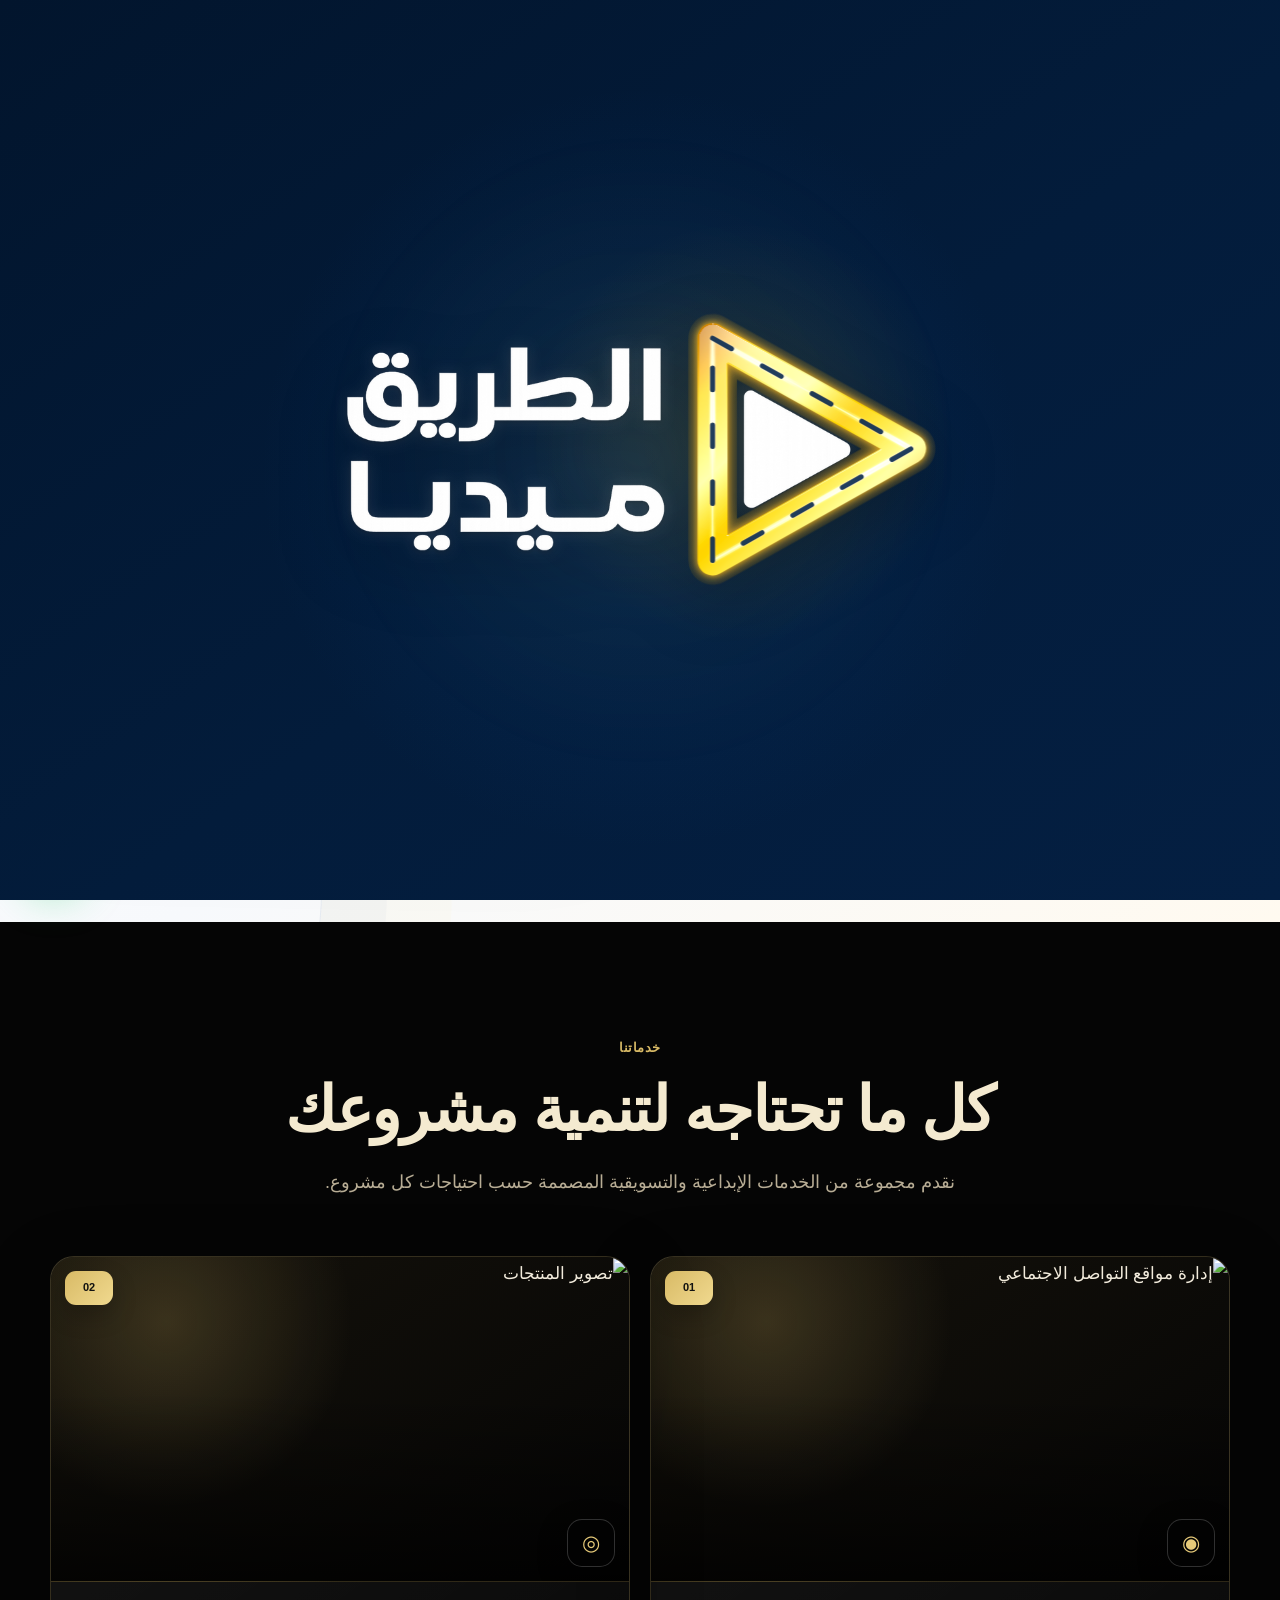
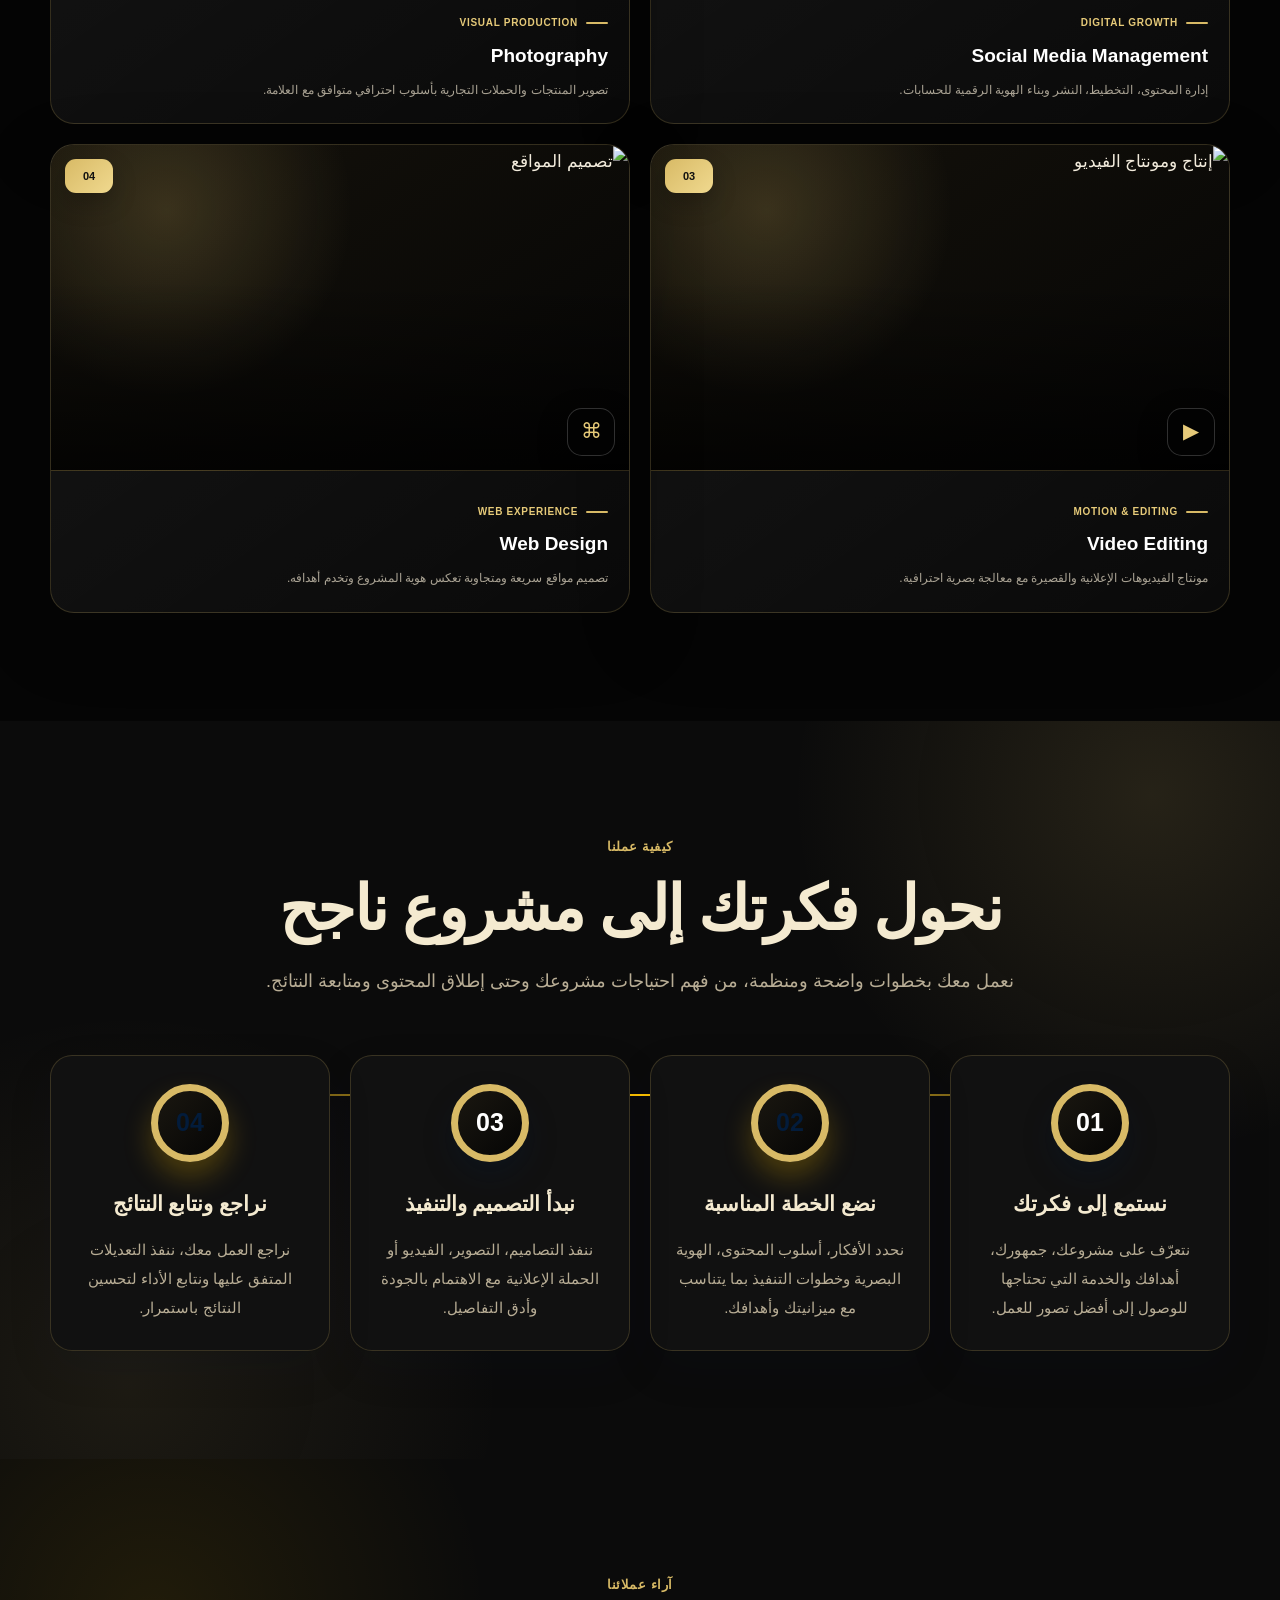
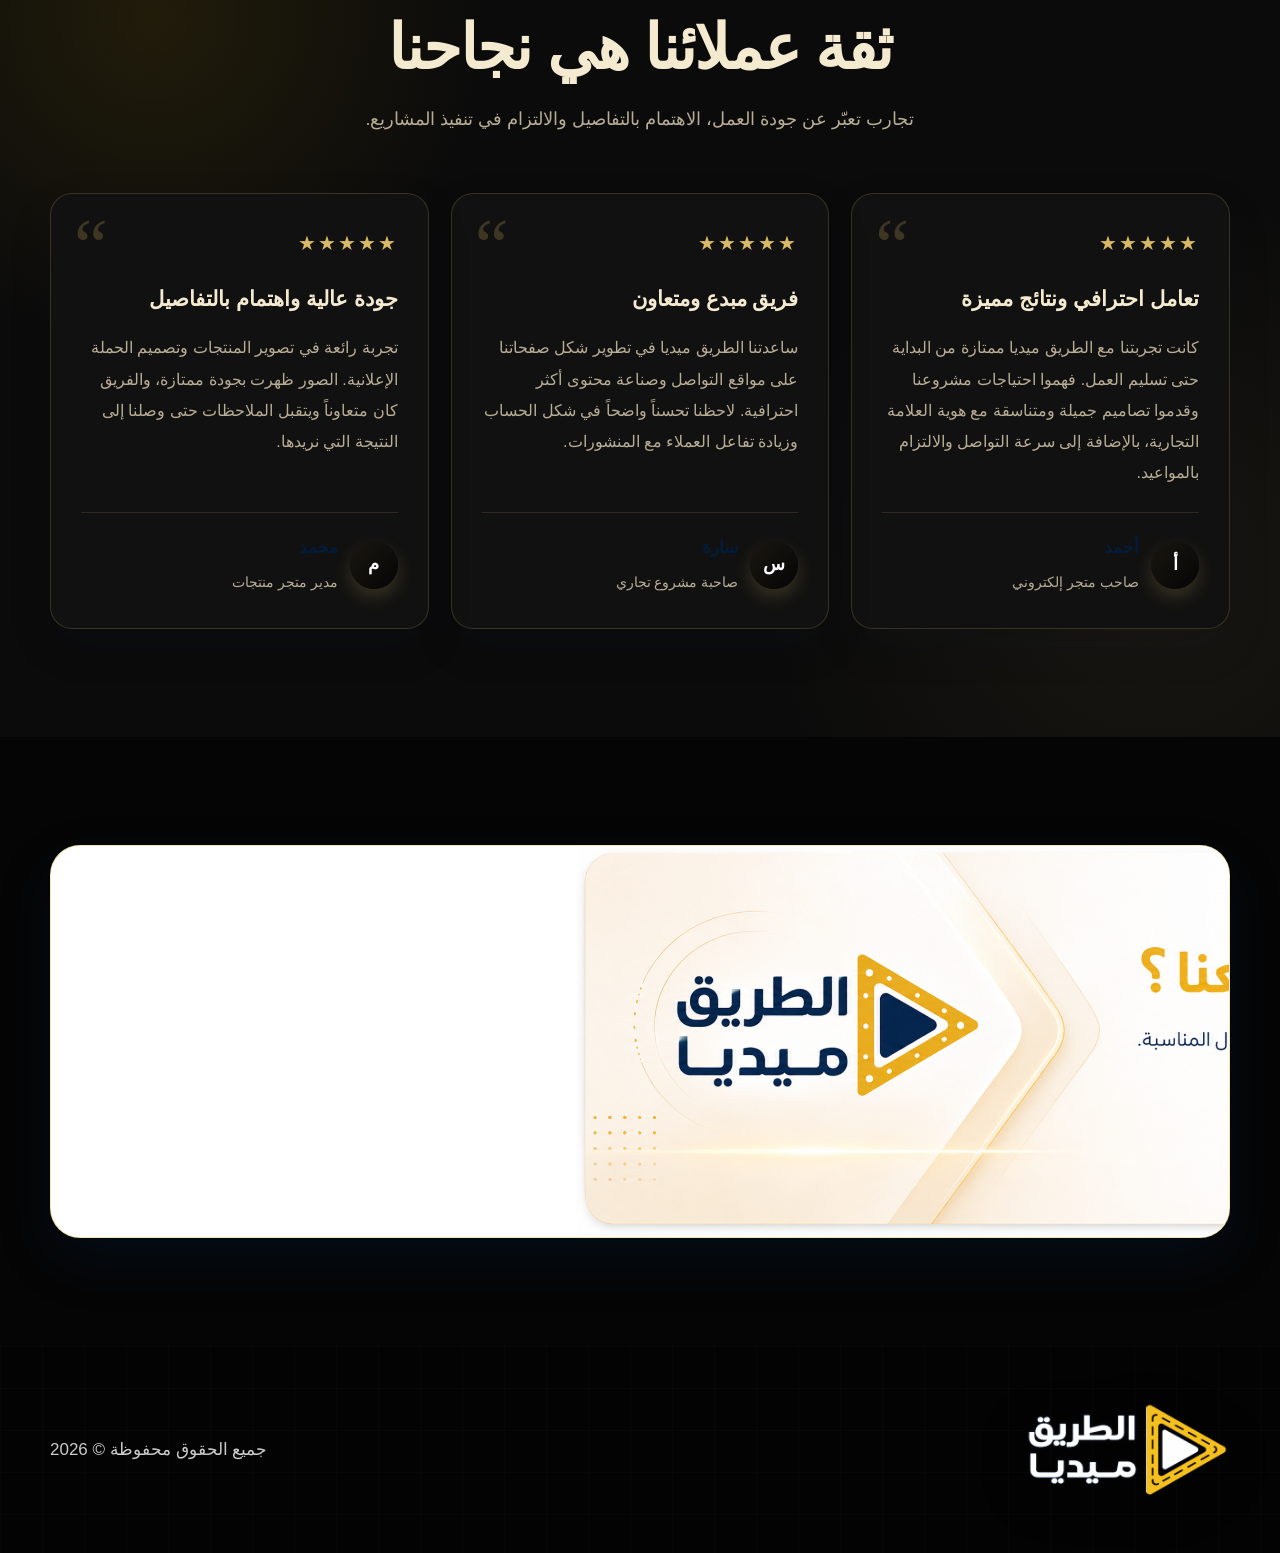
==== commit 0600a0b3: "Remove about section from index.html Removed the about section containing company information and fe" ====
--- a/index.html
+++ b/index.html
@@ -408,49 +408,7 @@
                 </div>
             </section>
 
-            <section class="section section-light">
-                <div class="container about-grid">
-
-                    <div class="about-image">
-                        <img
-                            src="images/embedded-image-03.png"
-                            alt="فريق يعمل معك وليس فقط من أجلك - الطريق ميديا"
-                        >
-                    </div>
-
-                    <div class="about-content">
-                        <span class="small-title">نبذة عن الشركة</span>
-
-                        <h2>من نحن</h2>
-
-                        <p>
-                            الطريق ميديا شركة متخصصة في صناعة المحتوى
-                            والتسويق الرقمي وبناء الهوية البصرية.
-                            نعمل مع الشركات والمشاريع لتقديم أفكار
-                            إبداعية وتصاميم احترافية وحملات رقمية
-                            تساعد على زيادة الانتشار وتحقيق النتائج.
-                        </p>
-
-                        <div class="feature-list">
-                            <div class="feature">
-                                <span>✓</span>
-                                أفكار وتصاميم مخصصة لكل عميل
-                            </div>
-
-                            <div class="feature">
-                                <span>✓</span>
-                                متابعة وتواصل مستمر
-                            </div>
-
-                            <div class="feature">
-                                <span>✓</span>
-                                جودة واهتمام بأدق التفاصيل
-                            </div>
-                        </div>
-                    </div>
-                </div>
-            </section>
-
+          
             <!-- قسم آراء العملاء: استخدم تقييمات حقيقية وبعد موافقة أصحابها قبل النشر -->
             <section class="section testimonials-section" aria-labelledby="testimonialsTitle">
                 <div class="container">
